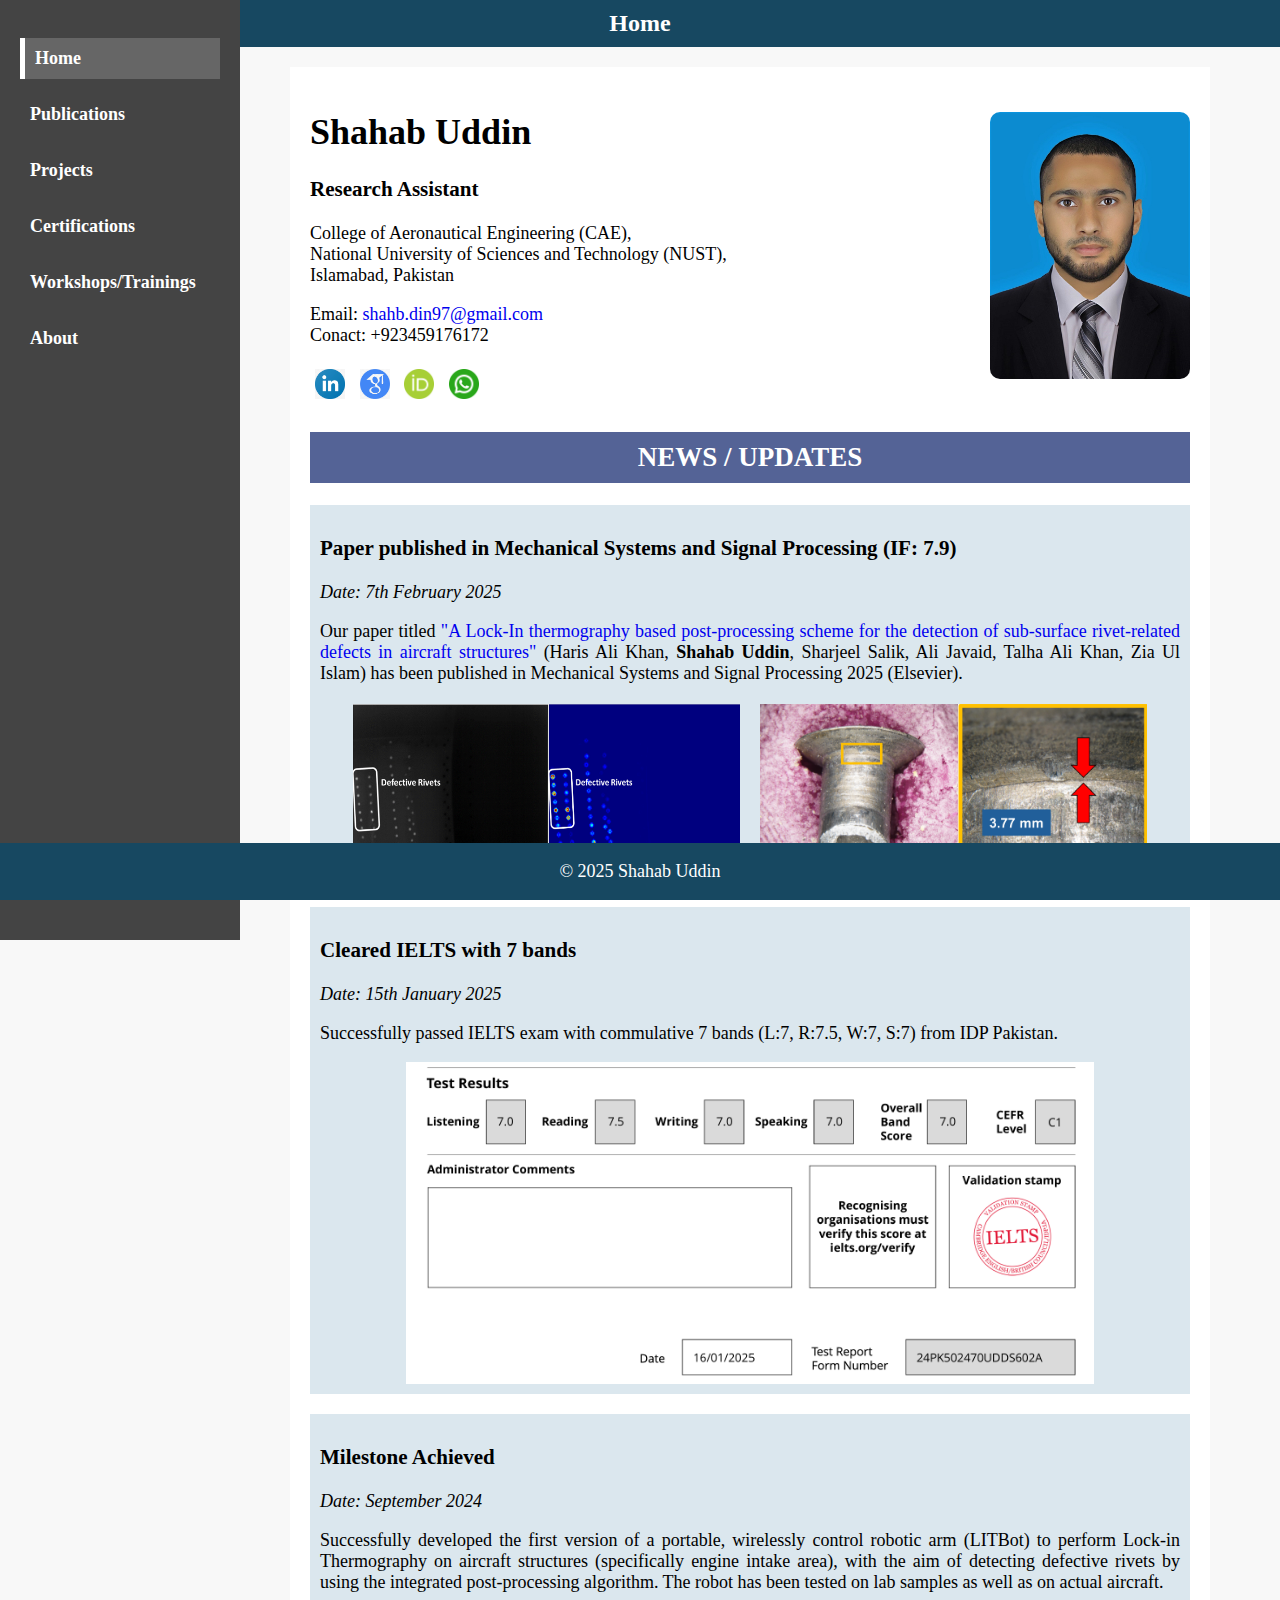
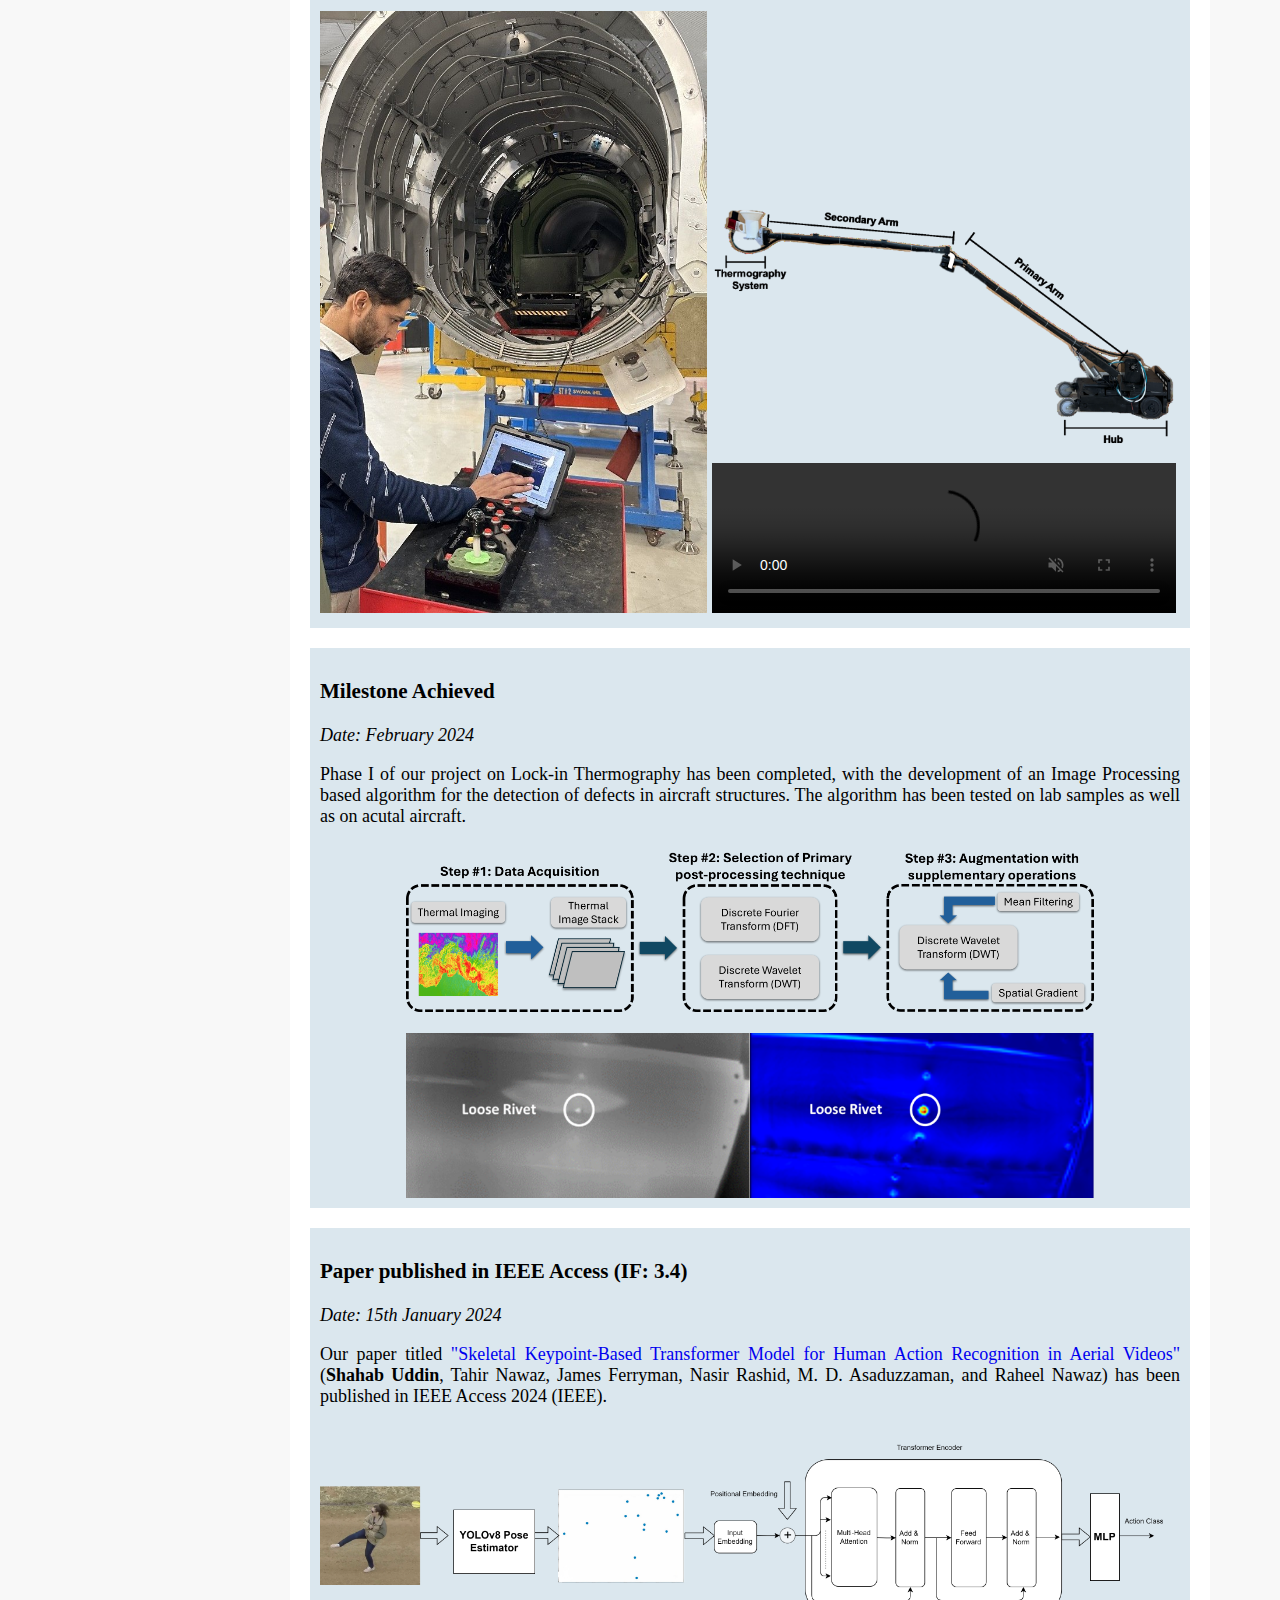
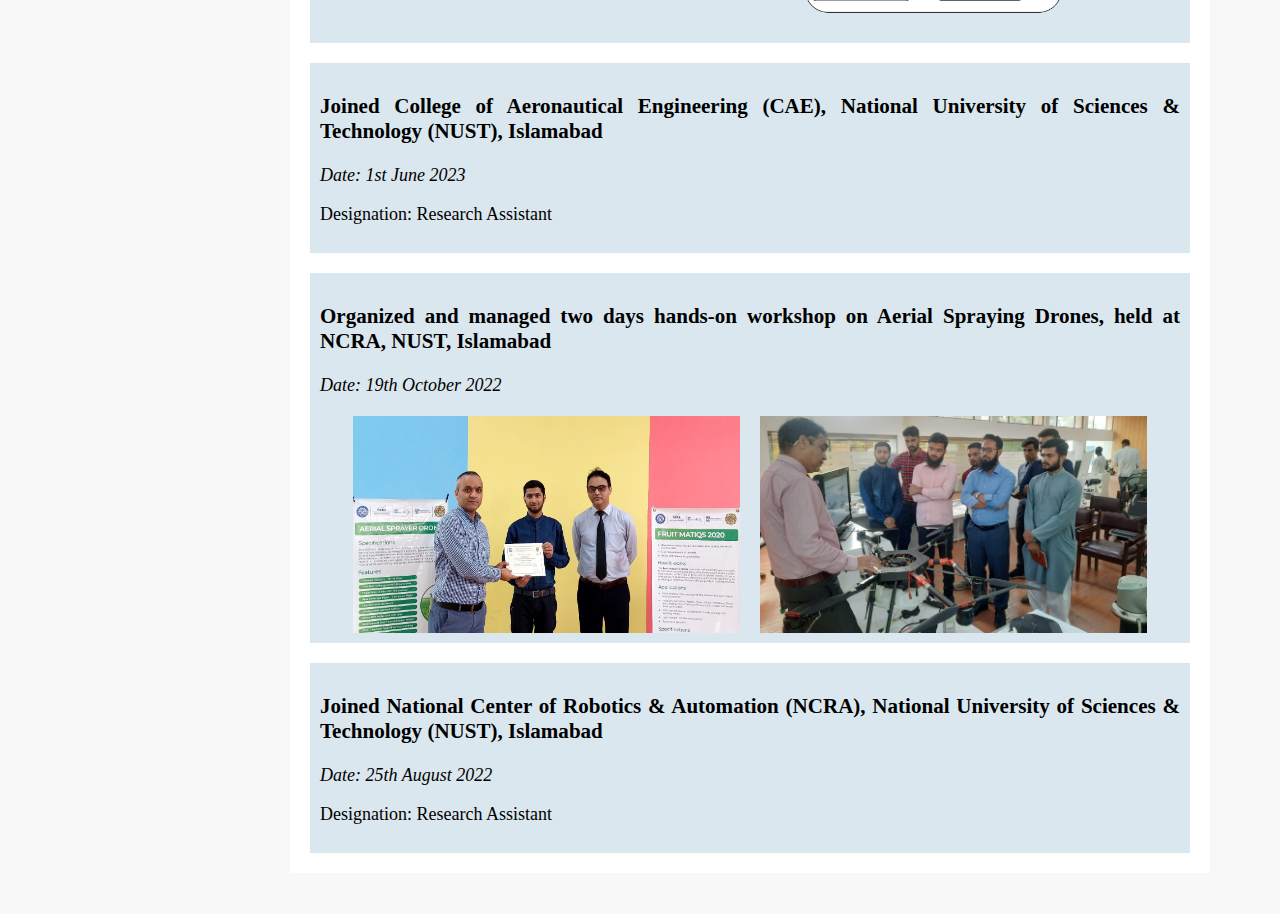
==== index.html @ 1e2d5872 "link changed" ====
<!DOCTYPE html>
<html lang="en">
<head>
    <meta charset="UTF-8">
    <meta name="viewport" content="width=device-width, initial-scale=1.0">
    <title>Home - Shahab Uddin</title>
    <link rel="stylesheet" href="styles.css">
    <script src="script.js"></script>
    <link rel="stylesheet" href="publications.html">
    <link rel="stylesheet" href="projects.html">
    <link rel="stylesheet" href="certifications.html">
    <link rel="stylesheet" href="workshops.html">
    <link rel="stylesheet" href="about.html">
</head>
<body>
    <header>
        <div class="top-bar">Home</div>
    </header>
    
    <main>
        <aside class="sidebar">
            <ul>
                <li><a href="index.html">Home</a></li>
                <li><a href="publications.html">Publications</a></li>
                <li><a href="projects.html">Projects</a></li>
                <li><a href="certifications.html">Certifications</a></li>
                <li><a href="workshops.html">Workshops/Trainings</a></li>
                <li><a href="about.html">About</a></li>
            </ul>
        </aside>
        
        <section class="main-content">
            <div class="profile">
                <div class="profile-info">
                    <h1>Shahab Uddin</h1>
                    <h3>Research Assistant</h3>
                    <p>College of Aeronautical Engineering (CAE),<br>
                    National University of Sciences and Technology (NUST),<br>
                    Islamabad, Pakistan</p>
                    <p>Email: <a href="mailto:shahb.din97@gmail.com" target="_blank" rel="noopener noreferrer">shahb.din97@gmail.com</a><br>Conact: +923459176172</p>
                    <a href="https://www.linkedin.com/in/shahab-din/" target="_blank" rel="noopener noreferrer"><img src="media/lnkd.png" alt="LinkedIn" style="width: 30px; margin: 5px"></a>
                    <a href="https://scholar.google.com/citations?user=N7vvVZkAAAAJ&hl=en" target="_blank" rel="noopener noreferrer"><img src="media/scholar.png" alt="Google"style="width: 30px; margin: 5px"></a>
                    <a href="https://orcid.org/0009-0003-0293-0690" target="_blank" rel="noopener noreferrer"><img src="media/orchid.png" alt="ORCID"style="width: 30px; margin: 5px"></a>
                    <a href="https://wa.me/+923459176172" target="_blank" rel="noopener noreferrer"><img src="media/whatsapp.png" alt="ORCID"style="width: 30px; margin: 5px"></a>
                </div>

                <div class="profile-picture">
                    <img src="media/pic.jpg" alt="Shahab Uddin">
                </div>
            </div>
            <div>
                <h2 style="background-color: #546396; color: white; padding: 10px; text-align: center;">NEWS / UPDATES</h2>
                <article class="news-updates">
                    <h3>Paper published in Mechanical Systems and Signal Processing (IF: 7.9)</h3>
                    <p><em>Date: 7th February 2025</em></p>
                    <p>Our paper titled <a href="https://www.sciencedirect.com/science/article/pii/S0888327025001244?dgcid=coauthor" target="_blank" rel="noopener noreferrer">
                        "A Lock-In thermography based post-processing scheme for the detection of sub-surface rivet-related defects in
                        aircraft structures"</a> (Haris Ali Khan, <b>Shahab Uddin</b>, Sharjeel Salik, Ali Javaid, Talha Ali Khan, 
                        Zia Ul Islam) has been published in Mechanical Systems and Signal Processing 2025 (Elsevier).</p>
                    <div class="image-container">
                        <img src="media/result.png" alt="ncra">
                        <img src="media/rivet.png" alt="ncra2">
                    </div>
                </article>
                <article class="news-updates">
                    <h3>Cleared IELTS with 7 bands</h3>
                    <p><em>Date: 15th January 2025</em></p>
                    <p>Successfully passed IELTS exam with commulative 7 bands (L:7, R:7.5, W:7, S:7) from IDP Pakistan.</p>
                    <img src="media/ielts.png" alt="ncra" style="display: block; margin-left: auto; margin-right: auto; width: 80%;">
                </article>
                <article class="news-updates">
                    <h3>Milestone Achieved</h3>
                    <p><em>Date: September 2024</em></p>
                    <p>Successfully developed the first version of a portable, wirelessly control robotic arm (LITBot) to perform
                        Lock-in Thermography on aircraft structures (specifically engine intake area), with the aim of detecting 
                        defective rivets by using the integrated post-processing algorithm. The robot has been tested on lab 
                        samples as well as on actual aircraft.</p>
                    <div>
                        <img src="media/bot4.jpg" alt="ncra" style="display: inline-block; margin-left: 0; width: 45%;">
                        <div style="width: 54%; margin-right: 0; display: inline-block;">
                            <img src="media/bot.png" alt="ncra" style="display: block; margin-left: 0; width: 100%;">
                            <video style="width: 100%;" autoplay muted playsinline loop controls>
                                <source src="media/bot1.mp4" type="video/mp4">
                                Your browser does not support the video tag.</video>
                        </div>
                    </div>
                </article>
                <article class="news-updates">
                    <h3>Milestone Achieved</h3>
                    <p><em>Date: February 2024</em></p>
                    <p>Phase I of our project on Lock-in Thermography has been completed, with the development of an Image Processing
                        based algorithm for the detection of defects in aircraft structures. The algorithm has been tested on lab samples
                        as well as on acutal aircraft.</p>
                    <img src="media/Infographic.png" alt="ncra" style="display: block; margin-left: auto; margin-right: auto; width: 80%;"><br>
                    <img src="media/proces.png" alt="ncra" style="display: block; margin-left: auto; margin-right: auto; width: 80%;">
                </article>
                <article class="news-updates">
                    <h3>Paper published in IEEE Access (IF: 3.4)</h3>
                    <p><em>Date: 15th January 2024</em></p>
                    <p>Our paper titled <a href="https://ieeexplore.ieee.org/document/10400454" target="_blank" rel="noopener noreferrer">
                    "Skeletal Keypoint-Based Transformer Model for Human Action Recognition in 
                    Aerial Videos"</a> (<b>Shahab Uddin</b>, Tahir Nawaz, James Ferryman, Nasir Rashid, 
                    M. D. Asaduzzaman, and Raheel Nawaz) has been published in IEEE Access 2024 (IEEE).</p>
                    <img src="media/GA.png" alt="ncra" style="display: block; margin-left: auto; margin-right: auto; width: 100%;">
                </article>
                <article class="news-updates">
                    <h3>Joined College of Aeronautical Engineering (CAE), National University of Sciences & Technology (NUST), Islamabad</h3>
                    <p><em>Date: 1st June 2023</em></p>
                    <p>Designation: Research Assistant</p>
                </article>
                <article class="news-updates">
                    <h3>Organized and managed two days hands-on workshop on Aerial Spraying Drones, held at NCRA, NUST, Islamabad</h3>
                    <p><em>Date:  19th October 2022</em></p>
                    <div class="image-container">
                        <img src="media/ncra.jpeg" alt="ncra">
                        <img src="media/ncra2.jpeg" alt="ncra2">
                    </div>
                </article>
                <article class="news-updates">
                    <h3>Joined National Center of Robotics & Automation (NCRA), National University of Sciences & Technology (NUST), Islamabad</h3>
                    <p><em>Date: 25th August 2022</em></p>
                    <p>Designation: Research Assistant</p>
                </article>
            </div>
        </section>
    </main><br>
    
    <footer>
        <p>&copy; 2025 Shahab Uddin</p>
    </footer>
</body>
</html>
---- styles.css ----
body {
    font-family: Time 'Times New Roman', Times, serif;
    font-size: 18px;
    margin: 0;
    padding: 0;
    background-color: #f8f8f8;
}

.top-bar {
    background-color: #174861;
    color: white;
    padding: 10px;
    text-align: center;
    font-size: 24px;
    font-weight: bold;
    /* position: fixed;
    width: 100%; */
}

main {
    display: flex;
    padding: 20px;
    margin: 0 50px;
}

.sidebar {
    background-color: #444444;
    color: white;
    padding: 20px;
    width: 200px;
    height: 100vh;
    position: fixed;
    left: 0;
    top: 0;
}

.sidebar ul {
    list-style: none;
    padding: 0;
}

.sidebar ul li {
    margin: 15px 0;
}

.sidebar ul li a {
    color: white;
    text-decoration: none;
    font-weight: bold;
    display: block;
    padding: 10px;
}

.sidebar ul li a.active {
    background-color: #666;
    border-left: 5px solid white;
}

.main-content {
    flex-grow: 1;
    background-color: white;
    padding: 20px;
    margin-left: 220px;
}

.profile {
    display: flex;
    align-items: center;
    justify-content: space-between;
}

.profile-info {
    text-align: left;
}

.profile-picture img {
    width: 200px;
    height: auto;
    border-radius: 10px;
}

.social-icons img {
    width: 30px;
    margin: 5px;
}

.news-updates {
    margin-top: 20px;
    padding: 10px;
    background-color: #dbe7ee;
    text-align: justify;
}

/* .news-updates h2 {
    background-color: #666;
    color: white;
    padding: 10px;
    text-align: center;
} */

footer {
    text-align: center;
    background-color: #174861;
    color: white;
    position: fixed;
    width: 100%;
    bottom: 0;
}
.image-container {
    display: flex;
    justify-content: center;
    gap: 20px; /* Adjust spacing between images */
    margin-top: 20px;
}

.image-container img {
    max-width: 45%; /* Adjust size as needed */
    height: auto;
}

a:link, a:visited {
    color: #0000EE; /* Use your desired color */
    text-decoration: none; /* or any style you prefer */
  }

@media screen and (max-width: 768px) {
    .container {
        flex-direction: column;
    }

    .sidebar {
        width: 100%;
        height: auto;
        position: relative;
        text-align: center;
        padding: 10px 0;
    }

    .sidebar ul {
        display: flex;
        flex-direction: row;
        justify-content: center;
    }

    .sidebar ul li {
        padding: 0 10px;
    }

    .content {
        margin-left: 0;
        padding: 10px;
    }
}
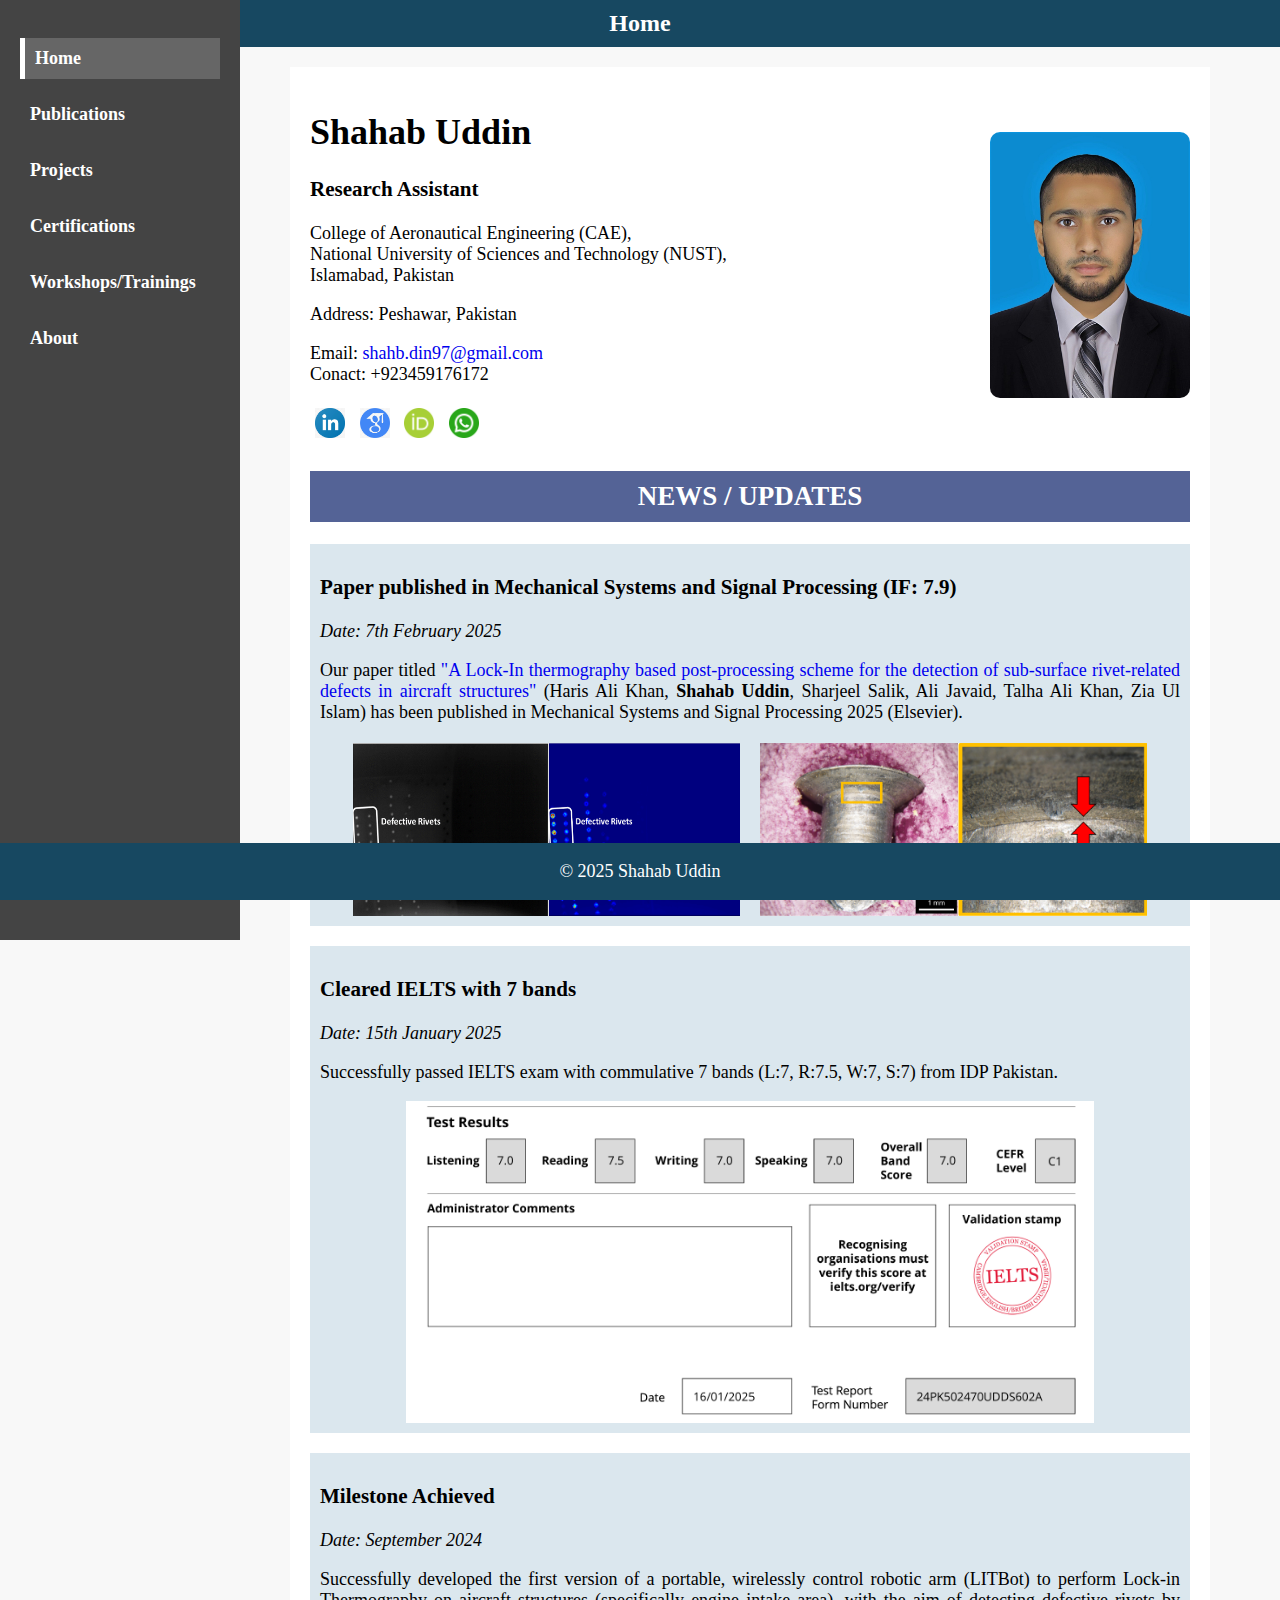
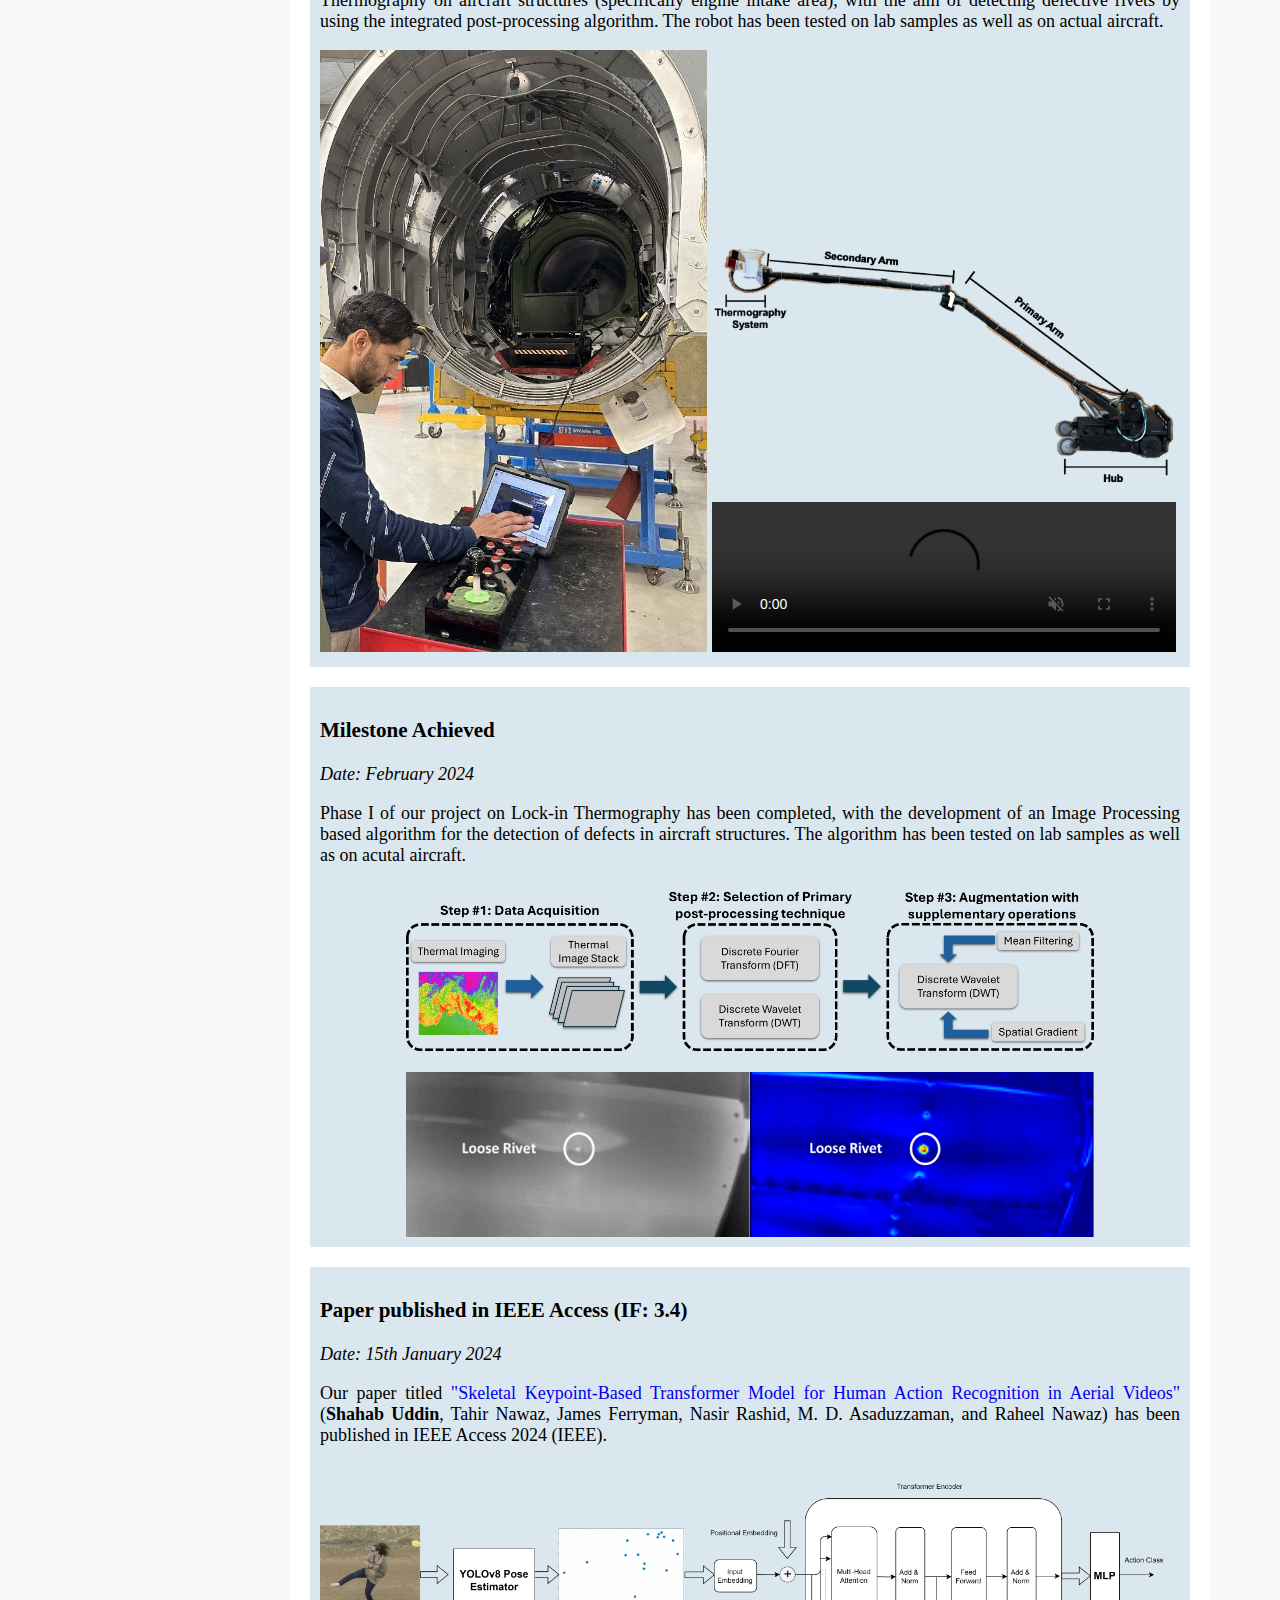
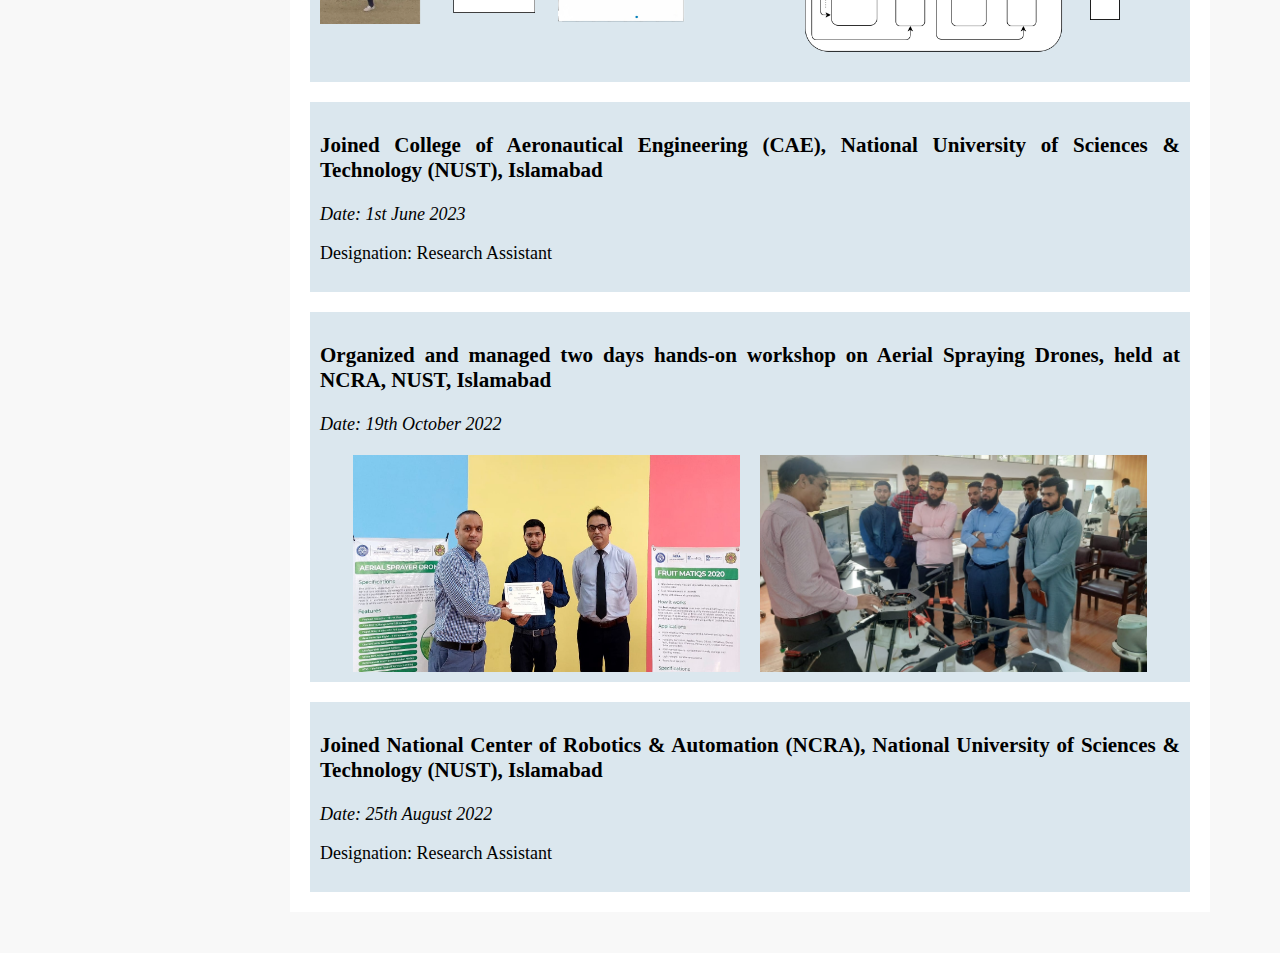
==== commit 1a2a9a45: "address added" ====
--- a/index.html
+++ b/index.html
@@ -37,6 +37,7 @@
                     <p>College of Aeronautical Engineering (CAE),<br>
                     National University of Sciences and Technology (NUST),<br>
                     Islamabad, Pakistan</p>
+                    <p>Address: Peshawar, Pakistan</p>
                     <p>Email: <a href="mailto:shahb.din97@gmail.com" target="_blank" rel="noopener noreferrer">shahb.din97@gmail.com</a><br>Conact: +923459176172</p>
                     <a href="https://www.linkedin.com/in/shahab-din/" target="_blank" rel="noopener noreferrer"><img src="media/lnkd.png" alt="LinkedIn" style="width: 30px; margin: 5px"></a>
                     <a href="https://scholar.google.com/citations?user=N7vvVZkAAAAJ&hl=en" target="_blank" rel="noopener noreferrer"><img src="media/scholar.png" alt="Google"style="width: 30px; margin: 5px"></a>
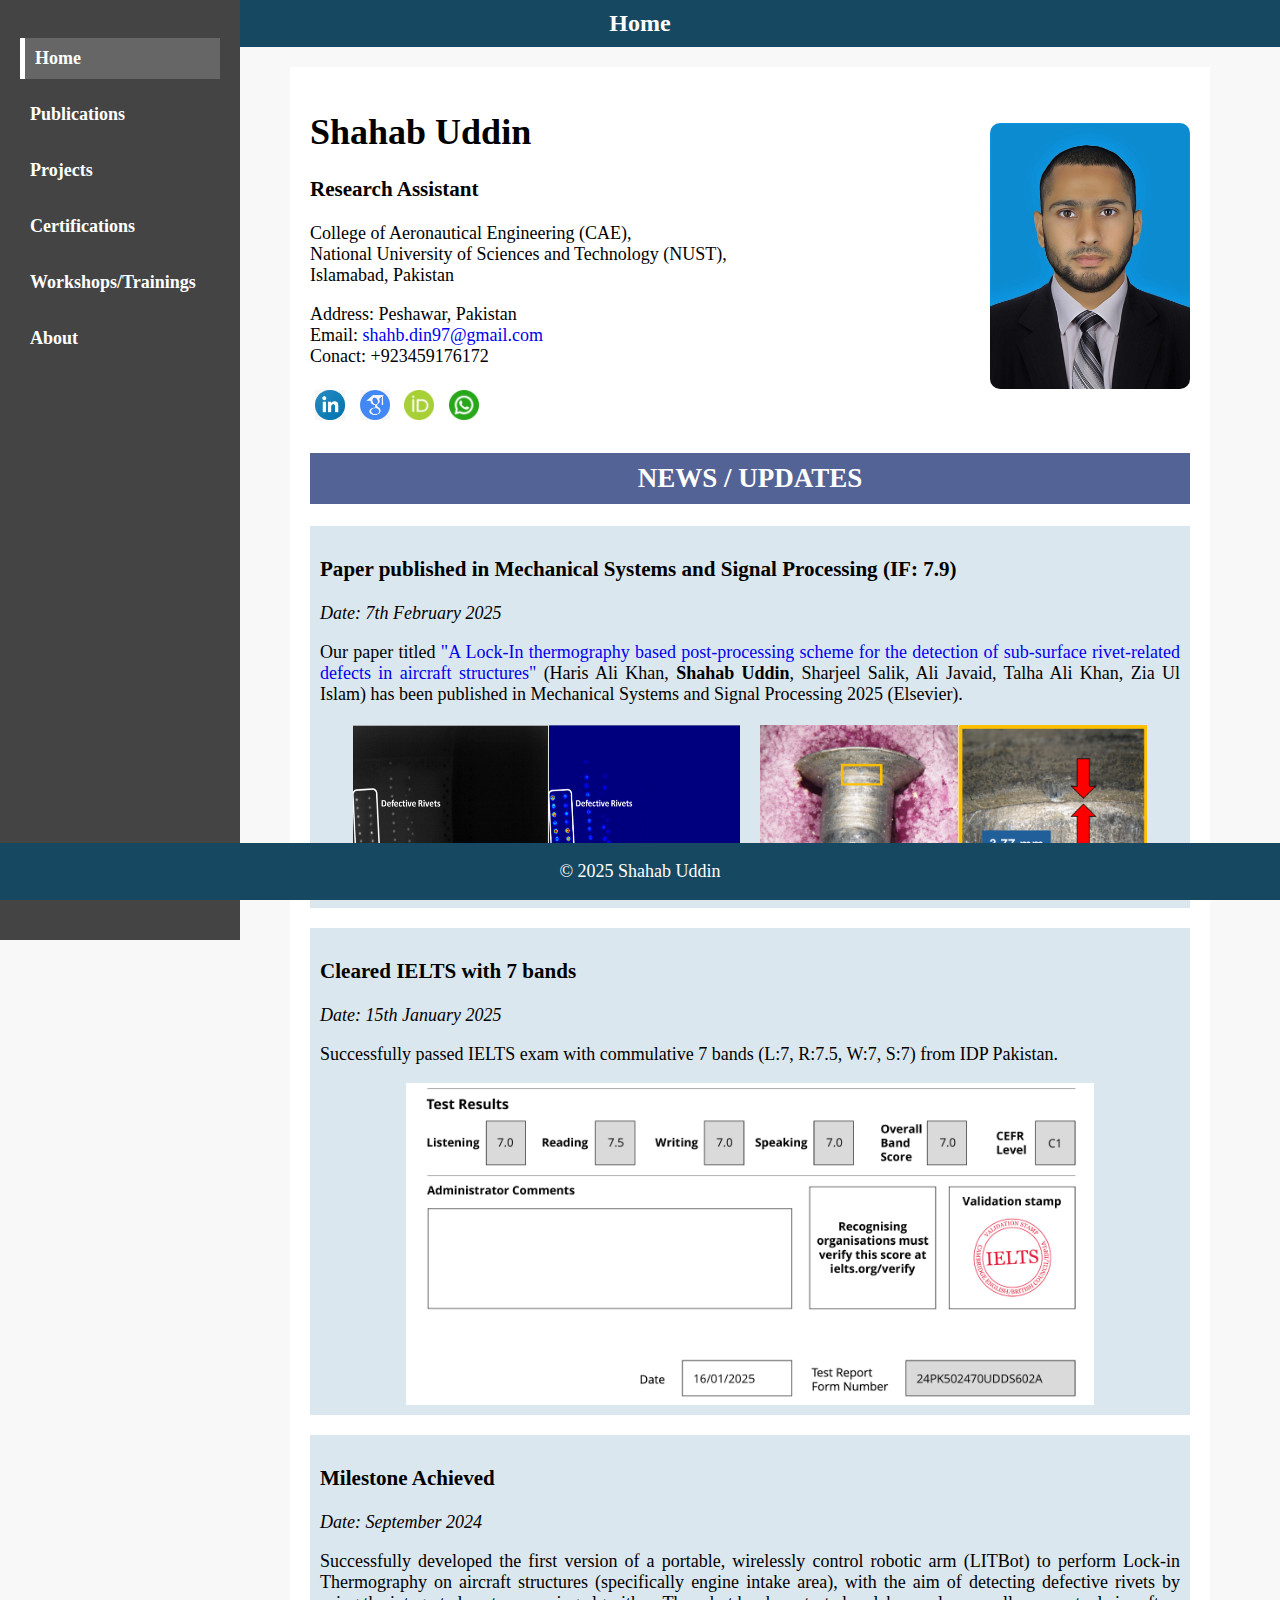
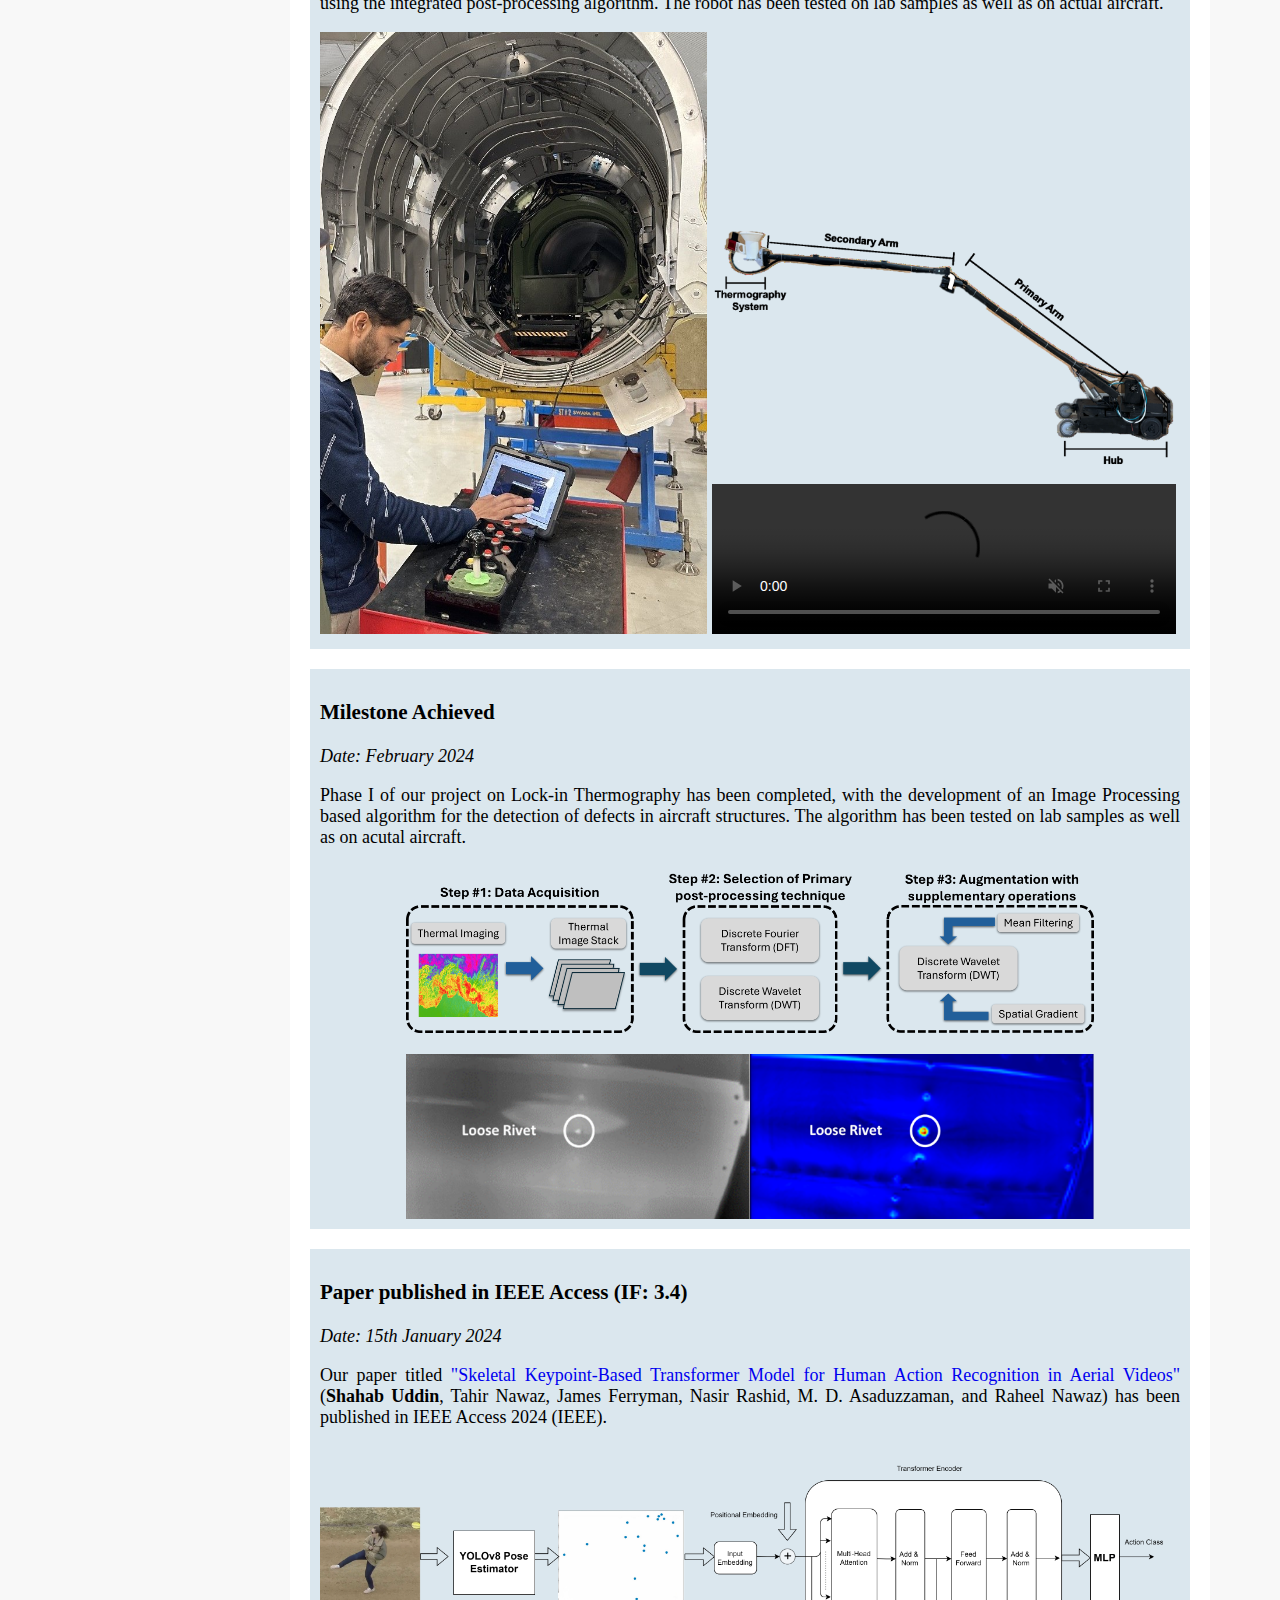
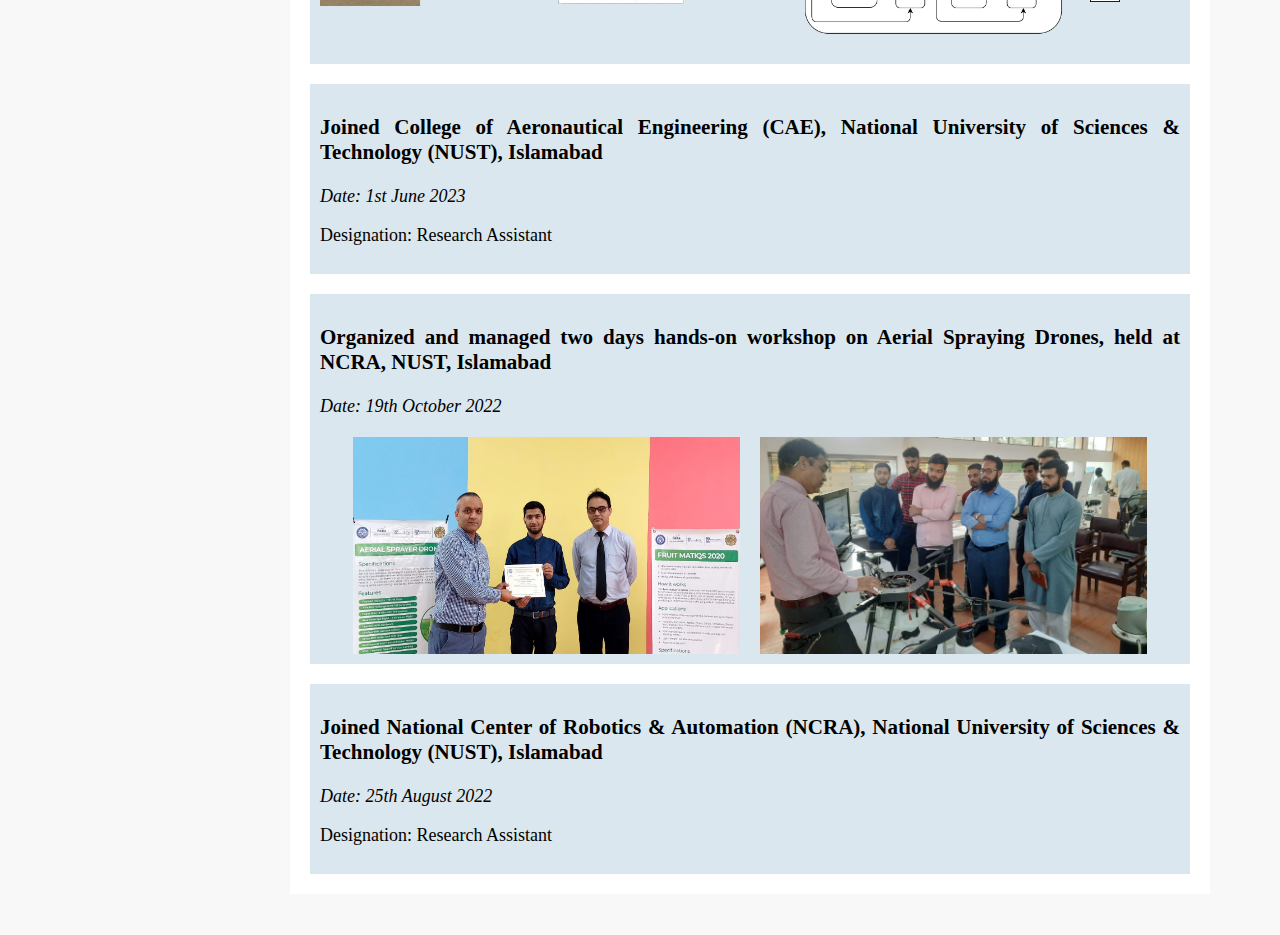
==== commit ebd30560: "address" ====
--- a/index.html
+++ b/index.html
@@ -37,8 +37,7 @@
                     <p>College of Aeronautical Engineering (CAE),<br>
                     National University of Sciences and Technology (NUST),<br>
                     Islamabad, Pakistan</p>
-                    <p>Address: Peshawar, Pakistan</p>
-                    <p>Email: <a href="mailto:shahb.din97@gmail.com" target="_blank" rel="noopener noreferrer">shahb.din97@gmail.com</a><br>Conact: +923459176172</p>
+                    <p>Address: Peshawar, Pakistan<br>Email: <a href="mailto:shahb.din97@gmail.com" target="_blank" rel="noopener noreferrer">shahb.din97@gmail.com</a><br>Conact: +923459176172</p>
                     <a href="https://www.linkedin.com/in/shahab-din/" target="_blank" rel="noopener noreferrer"><img src="media/lnkd.png" alt="LinkedIn" style="width: 30px; margin: 5px"></a>
                     <a href="https://scholar.google.com/citations?user=N7vvVZkAAAAJ&hl=en" target="_blank" rel="noopener noreferrer"><img src="media/scholar.png" alt="Google"style="width: 30px; margin: 5px"></a>
                     <a href="https://orcid.org/0009-0003-0293-0690" target="_blank" rel="noopener noreferrer"><img src="media/orchid.png" alt="ORCID"style="width: 30px; margin: 5px"></a>
--- a/styles.css
+++ b/styles.css
@@ -91,13 +91,6 @@
     text-align: justify;
 }
 
-/* .news-updates h2 {
-    background-color: #666;
-    color: white;
-    padding: 10px;
-    text-align: center;
-} */
-
 footer {
     text-align: center;
     background-color: #174861;
@@ -122,32 +115,3 @@
     color: #0000EE; /* Use your desired color */
     text-decoration: none; /* or any style you prefer */
   }
-
-@media screen and (max-width: 768px) {
-    .container {
-        flex-direction: column;
-    }
-
-    .sidebar {
-        width: 100%;
-        height: auto;
-        position: relative;
-        text-align: center;
-        padding: 10px 0;
-    }
-
-    .sidebar ul {
-        display: flex;
-        flex-direction: row;
-        justify-content: center;
-    }
-
-    .sidebar ul li {
-        padding: 0 10px;
-    }
-
-    .content {
-        margin-left: 0;
-        padding: 10px;
-    }
-}
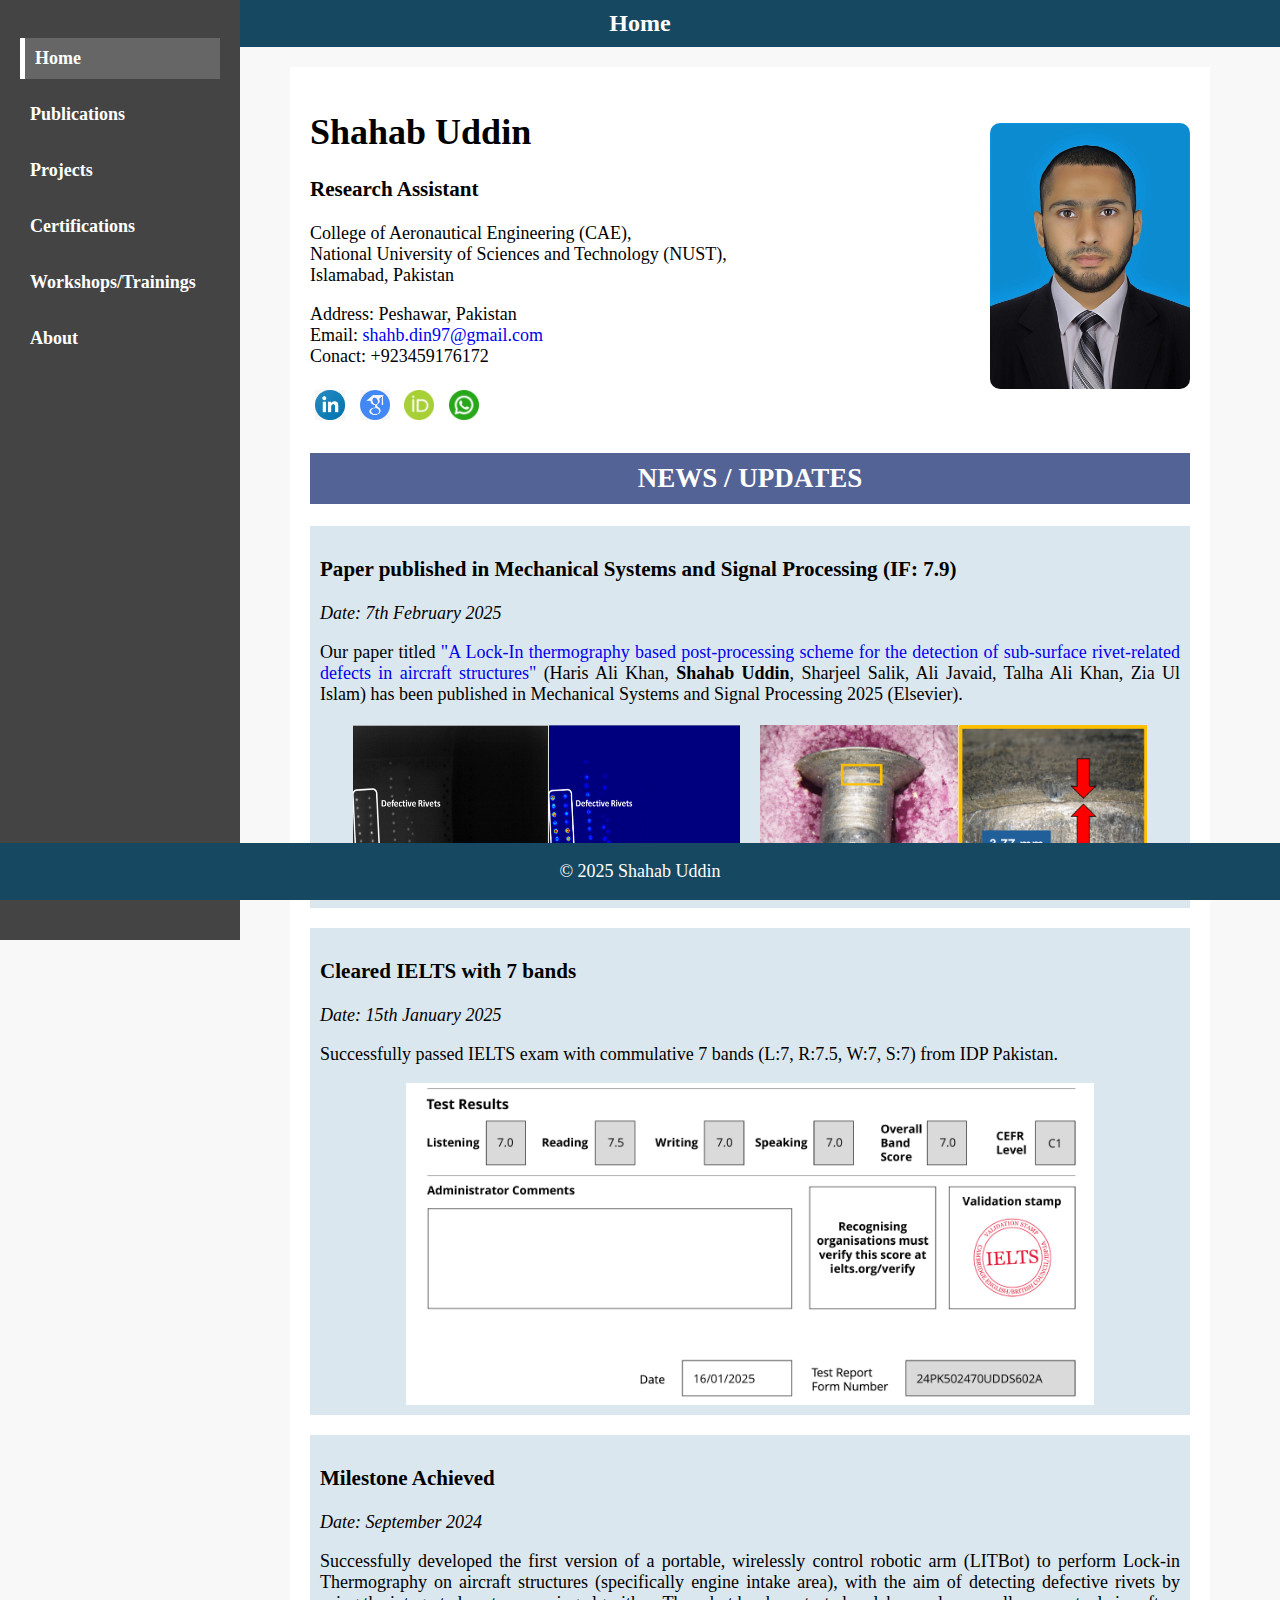
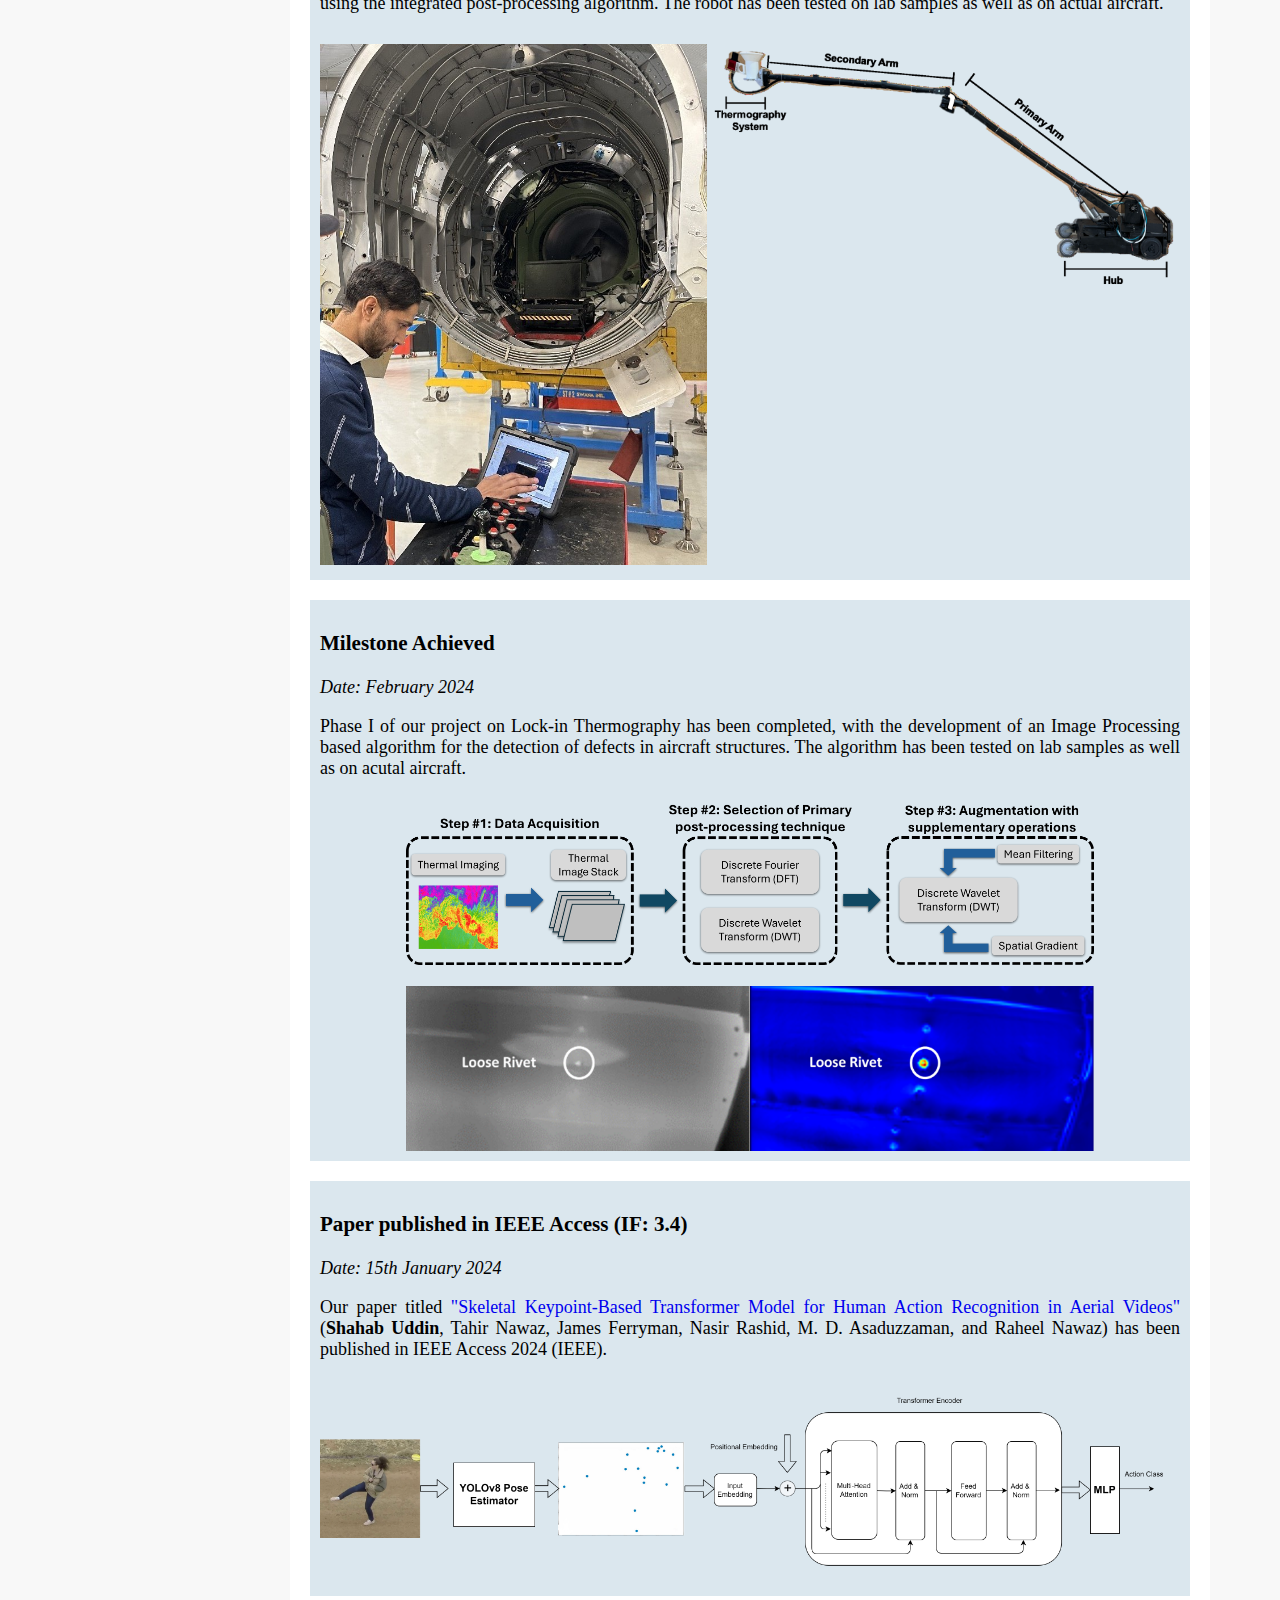
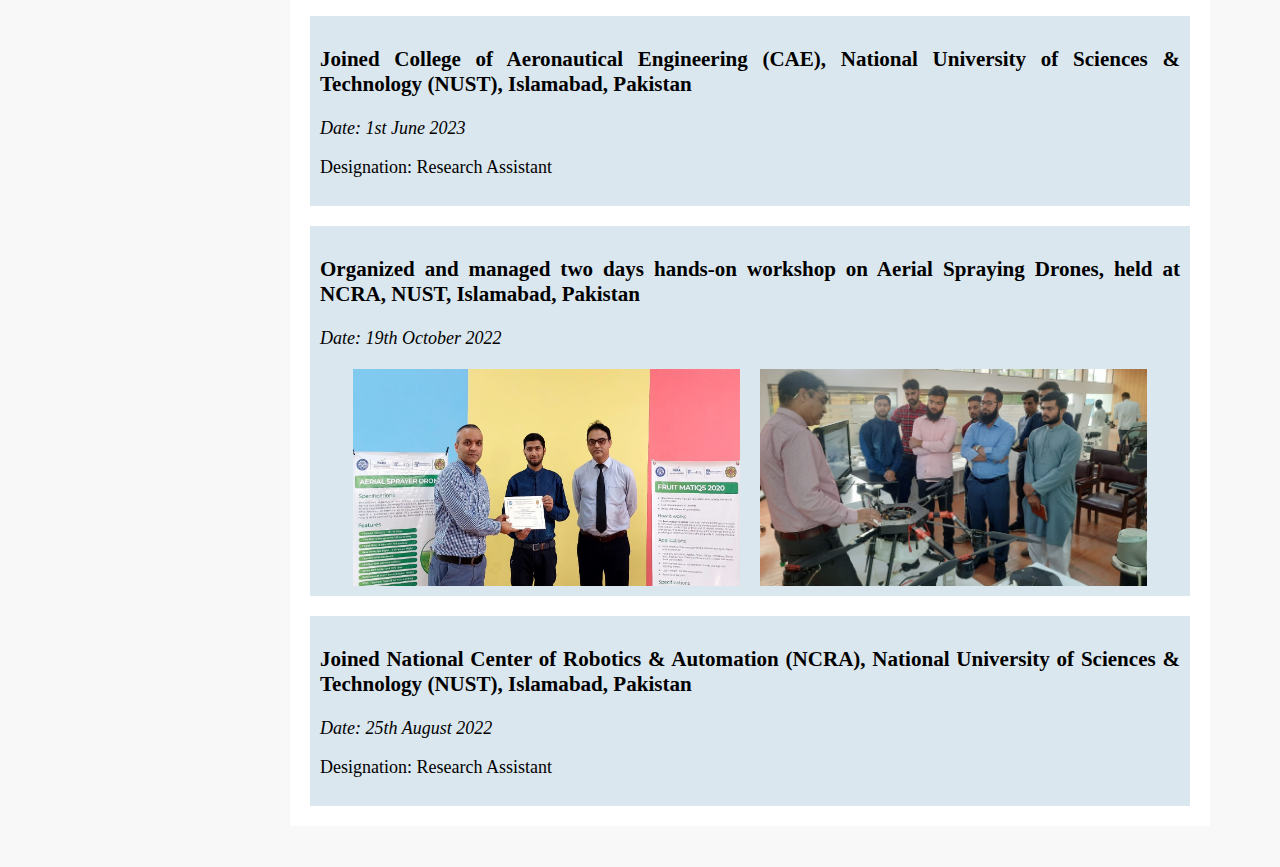
==== commit 5f24d6ff: "videos edited" ====
--- a/index.html
+++ b/index.html
@@ -76,12 +76,22 @@
                         defective rivets by using the integrated post-processing algorithm. The robot has been tested on lab 
                         samples as well as on actual aircraft.</p>
                     <div>
-                        <img src="media/bot4.jpg" alt="ncra" style="display: inline-block; margin-left: 0; width: 45%;">
+                        <img src="media/bot3.jpg" alt="ncra" style="display: inline-block; margin-left: 0; width: 45%;">
                         <div style="width: 54%; margin-right: 0; display: inline-block;">
                             <img src="media/bot.png" alt="ncra" style="display: block; margin-left: 0; width: 100%;">
-                            <video style="width: 100%;" autoplay muted playsinline loop controls>
+                            <!-- <video style="width: 100%;" autoplay muted playsinline loop controls>
                                 <source src="media/bot1.mp4" type="video/mp4">
-                                Your browser does not support the video tag.</video>
+                                Your browser does not support the video tag.</video> -->
+                            <div class="video-container">
+                                <iframe 
+                                src="https://www.youtube.com/embed/wk0rQqKjLJQ?autoplay=1&mute=1&loop=1&playlist=wk0rQqKjLJQ&controls=1" 
+                                title="YouTube video player" 
+                                frameborder="0" 
+                                allow="accelerometer; autoplay; clipboard-write; encrypted-media; gyroscope; picture-in-picture" 
+                                referrerpolicy="strict-origin-when-cross-origin" 
+                                allowfullscreen>
+                                </iframe>
+                            </div>
                         </div>
                     </div>
                 </article>
@@ -104,12 +114,12 @@
                     <img src="media/GA.png" alt="ncra" style="display: block; margin-left: auto; margin-right: auto; width: 100%;">
                 </article>
                 <article class="news-updates">
-                    <h3>Joined College of Aeronautical Engineering (CAE), National University of Sciences & Technology (NUST), Islamabad</h3>
+                    <h3>Joined College of Aeronautical Engineering (CAE), National University of Sciences & Technology (NUST), Islamabad, Pakistan</h3>
                     <p><em>Date: 1st June 2023</em></p>
                     <p>Designation: Research Assistant</p>
                 </article>
                 <article class="news-updates">
-                    <h3>Organized and managed two days hands-on workshop on Aerial Spraying Drones, held at NCRA, NUST, Islamabad</h3>
+                    <h3>Organized and managed two days hands-on workshop on Aerial Spraying Drones, held at NCRA, NUST, Islamabad, Pakistan</h3>
                     <p><em>Date:  19th October 2022</em></p>
                     <div class="image-container">
                         <img src="media/ncra.jpeg" alt="ncra">
@@ -117,7 +127,7 @@
                     </div>
                 </article>
                 <article class="news-updates">
-                    <h3>Joined National Center of Robotics & Automation (NCRA), National University of Sciences & Technology (NUST), Islamabad</h3>
+                    <h3>Joined National Center of Robotics & Automation (NCRA), National University of Sciences & Technology (NUST), Islamabad, Pakistan</h3>
                     <p><em>Date: 25th August 2022</em></p>
                     <p>Designation: Research Assistant</p>
                 </article>
--- a/styles.css
+++ b/styles.css
@@ -115,3 +115,19 @@
     color: #0000EE; /* Use your desired color */
     text-decoration: none; /* or any style you prefer */
   }
+
+  .video-container {
+    position: relative;
+    width: 100%;
+    /* 16:9 aspect ratio => 9 / 16 * 100 = 56.25% */
+    padding-top: 56.25%;
+    overflow: hidden;
+  }
+  
+  .video-container iframe {
+    position: absolute;
+    top: 0;
+    left: 0;
+    width: 100%;
+    height: 100%;
+  }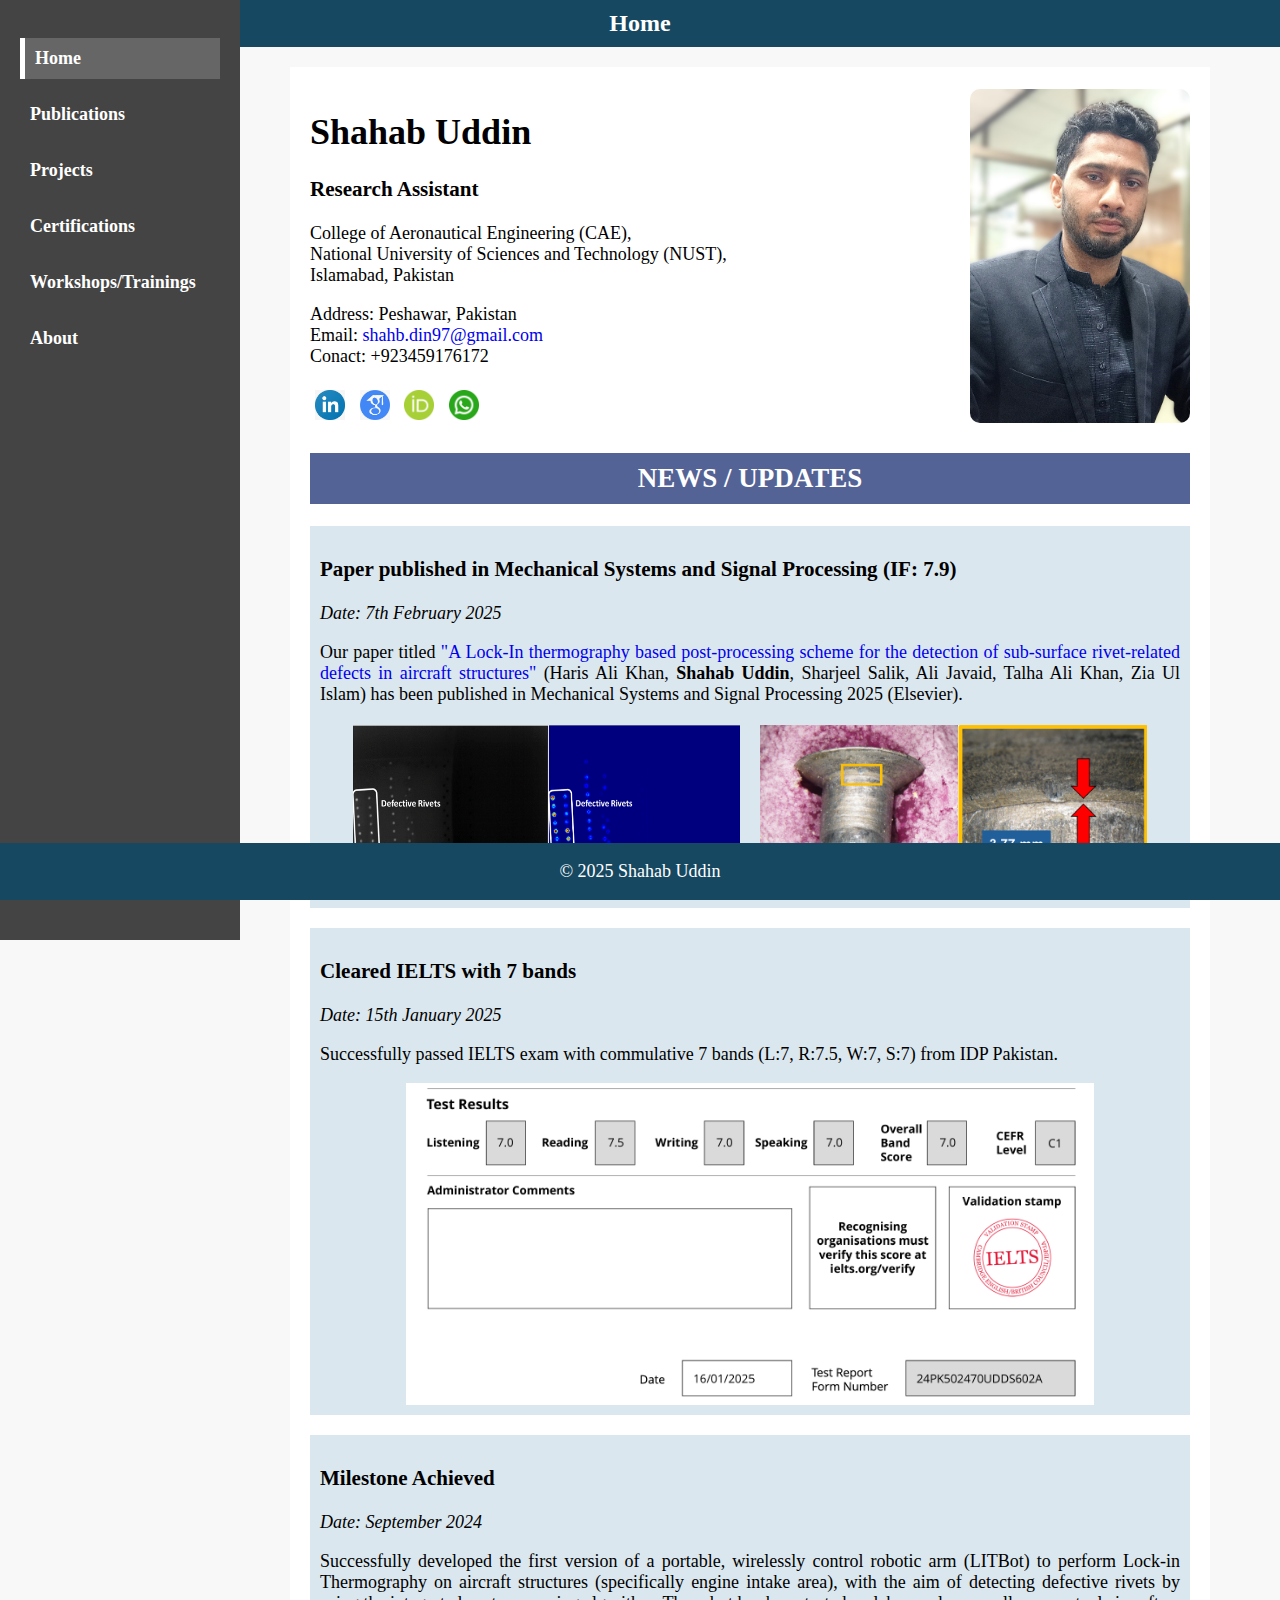
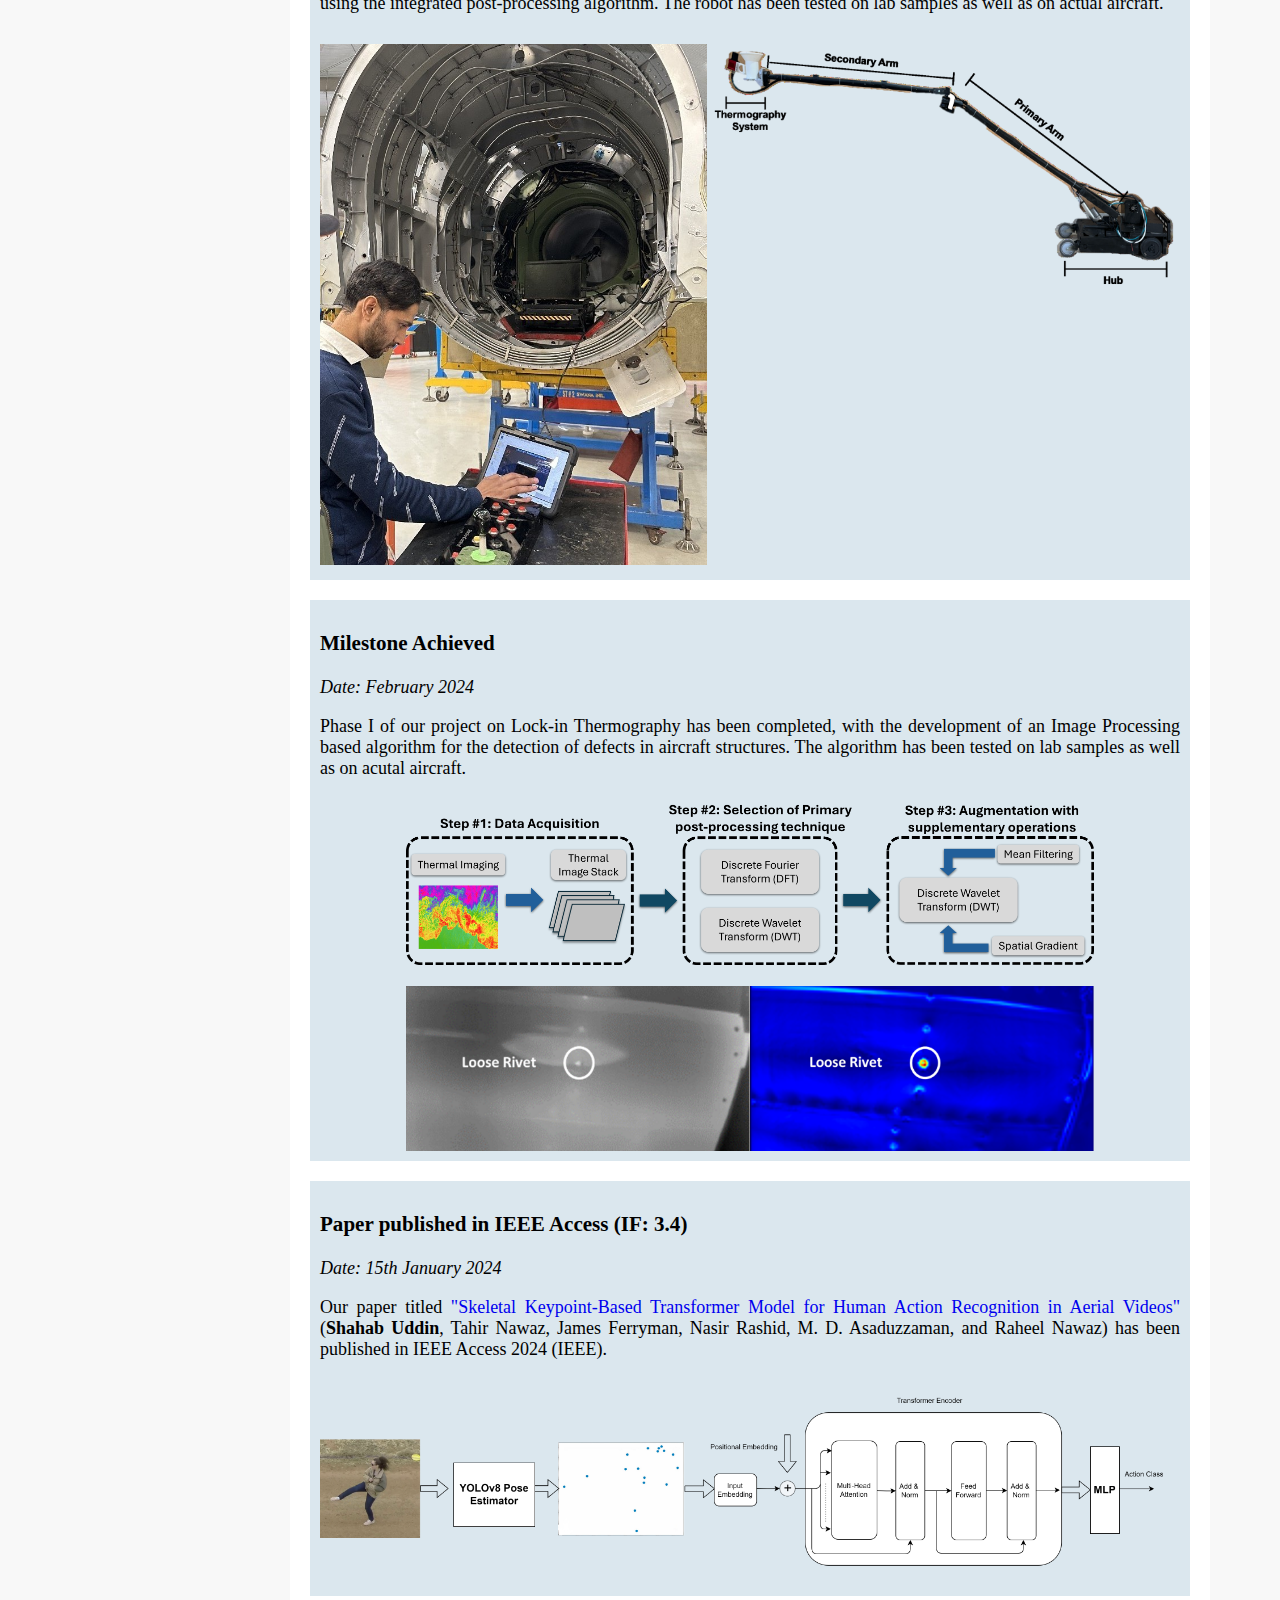
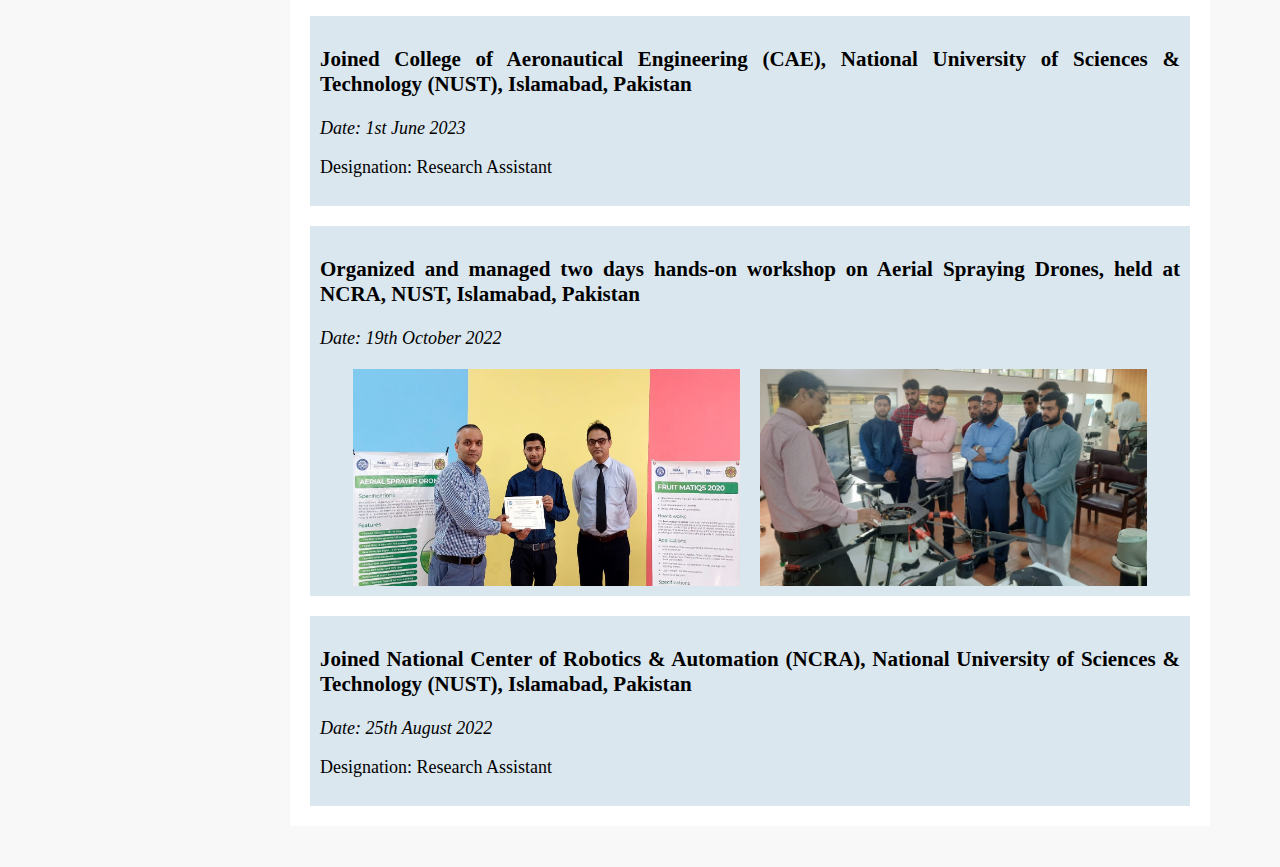
==== commit 69216e3e: "improvement" ====
--- a/index.html
+++ b/index.html
@@ -14,7 +14,7 @@
 </head>
 <body>
     <header>
-        <div class="top-bar">Home</div>
+        <div class="top-bar"><button class="menu-btn" onclick="toggleSidebar()">☰</button>Home</div>
     </header>
     
     <main>
@@ -38,14 +38,14 @@
                     National University of Sciences and Technology (NUST),<br>
                     Islamabad, Pakistan</p>
                     <p>Address: Peshawar, Pakistan<br>Email: <a href="mailto:shahb.din97@gmail.com" target="_blank" rel="noopener noreferrer">shahb.din97@gmail.com</a><br>Conact: +923459176172</p>
-                    <a href="https://www.linkedin.com/in/shahab-din/" target="_blank" rel="noopener noreferrer"><img src="media/lnkd.png" alt="LinkedIn" style="width: 30px; margin: 5px"></a>
-                    <a href="https://scholar.google.com/citations?user=N7vvVZkAAAAJ&hl=en" target="_blank" rel="noopener noreferrer"><img src="media/scholar.png" alt="Google"style="width: 30px; margin: 5px"></a>
-                    <a href="https://orcid.org/0009-0003-0293-0690" target="_blank" rel="noopener noreferrer"><img src="media/orchid.png" alt="ORCID"style="width: 30px; margin: 5px"></a>
-                    <a href="https://wa.me/+923459176172" target="_blank" rel="noopener noreferrer"><img src="media/whatsapp.png" alt="ORCID"style="width: 30px; margin: 5px"></a>
+                    <a href="https://www.linkedin.com/in/shahab-din/" target="_blank" rel="noopener noreferrer" class="social-icons"><img src="media/lnkd.png" alt="LinkedIn"></a>
+                    <a href="https://scholar.google.com/citations?user=N7vvVZkAAAAJ&hl=en" target="_blank" rel="noopener noreferrer" class="social-icons"><img src="media/scholar.png" alt="Google"></a>
+                    <a href="https://orcid.org/0009-0003-0293-0690" target="_blank" rel="noopener noreferrer" class="social-icons"><img src="media/orchid.png" alt="ORCID"></a>
+                    <a href="https://wa.me/+923459176172" target="_blank" rel="noopener noreferrer" class="social-icons"><img src="media/whatsapp.png" alt="ORCID"></a>
                 </div>
 
                 <div class="profile-picture">
-                    <img src="media/pic.jpg" alt="Shahab Uddin">
+                    <img src="media/prof2.jpg" alt="Shahab Uddin">
                 </div>
             </div>
             <div>
@@ -53,7 +53,7 @@
                 <article class="news-updates">
                     <h3>Paper published in Mechanical Systems and Signal Processing (IF: 7.9)</h3>
                     <p><em>Date: 7th February 2025</em></p>
-                    <p>Our paper titled <a href="https://www.sciencedirect.com/science/article/pii/S0888327025001244?dgcid=coauthor" target="_blank" rel="noopener noreferrer">
+                    <p>Our paper titled <a href="https://www.sciencedirect.com/science/article/abs/pii/S0888327025001244" target="_blank" rel="noopener noreferrer">
                         "A Lock-In thermography based post-processing scheme for the detection of sub-surface rivet-related defects in
                         aircraft structures"</a> (Haris Ali Khan, <b>Shahab Uddin</b>, Sharjeel Salik, Ali Javaid, Talha Ali Khan, 
                         Zia Ul Islam) has been published in Mechanical Systems and Signal Processing 2025 (Elsevier).</p>
@@ -84,7 +84,7 @@
                                 Your browser does not support the video tag.</video> -->
                             <div class="video-container">
                                 <iframe 
-                                src="https://www.youtube.com/embed/wk0rQqKjLJQ?autoplay=1&mute=1&loop=1&playlist=wk0rQqKjLJQ&controls=1" 
+                                src="https://www.youtube.com/embed/yKNUuV-DbZQ?autoplay=1&mute=1&loop=1&playlist=yKNUuV-DbZQ&controls=1" 
                                 title="YouTube video player" 
                                 frameborder="0" 
                                 allow="accelerometer; autoplay; clipboard-write; encrypted-media; gyroscope; picture-in-picture" 
--- a/styles.css
+++ b/styles.css
@@ -13,8 +13,6 @@
     text-align: center;
     font-size: 24px;
     font-weight: bold;
-    /* position: fixed;
-    width: 100%; */
 }
 
 main {
@@ -74,7 +72,7 @@
 }
 
 .profile-picture img {
-    width: 200px;
+    width: 220px;
     height: auto;
     border-radius: 10px;
 }
@@ -130,4 +128,89 @@
     left: 0;
     width: 100%;
     height: 100%;
-  }+  }
+
+  .menu-btn {
+    display: none;
+    background: none;
+    border: none;
+    font-size: 24px;
+    color: black;
+    cursor: pointer;
+    /* padding: 10px; */
+}
+
+
+@media screen and (max-width: 768px) {
+
+
+    .menu-btn {
+        display: block;
+        position: absolute;
+        left: 10px;
+        margin-top: -5px;
+        /* top: 10px; */
+        z-index: 1000; /* Make sure it’s on top */
+    }
+
+    .sidebar {
+        width: 120px;
+        height: 100vh;
+        background: #444444;
+        position: fixed;
+        left: -250px; /* Off-screen */
+        top: 0;
+        transition: left 0.3s ease-in-out;
+        z-index: 999; /* Below the button */
+        padding-top: 30px;
+    }
+
+    /* When sidebar has class 'show', slide it in */
+    .sidebar.show {
+        left: 0;
+    }
+
+    /* Adjust main content so it occupies full width */
+    .main-content {
+        margin-left: 0;
+        margin-left: 0;
+        padding: 10px;
+    }
+
+    main {
+        margin-right: 0;
+        margin-left: 0;
+    }
+
+    body {
+        font-size: 10px;
+    }
+
+    .top-bar {
+        /* padding: 10px; */
+        font-size: 18px;
+    }
+
+    .profile-picture img {
+        width: 120px;
+        height: auto;
+    }
+
+    .social-icons img {
+        width: 20px;
+    }
+
+    .sidebar ul li {
+        margin-left: -15px;
+    }
+
+    .image-container {
+        gap: 10px; /* Adjust spacing between images */
+        margin-top: 10px;
+    }
+
+    .image-container img {
+        max-width: 48%; /* Adjust size as needed */
+        height: auto;
+    }
+}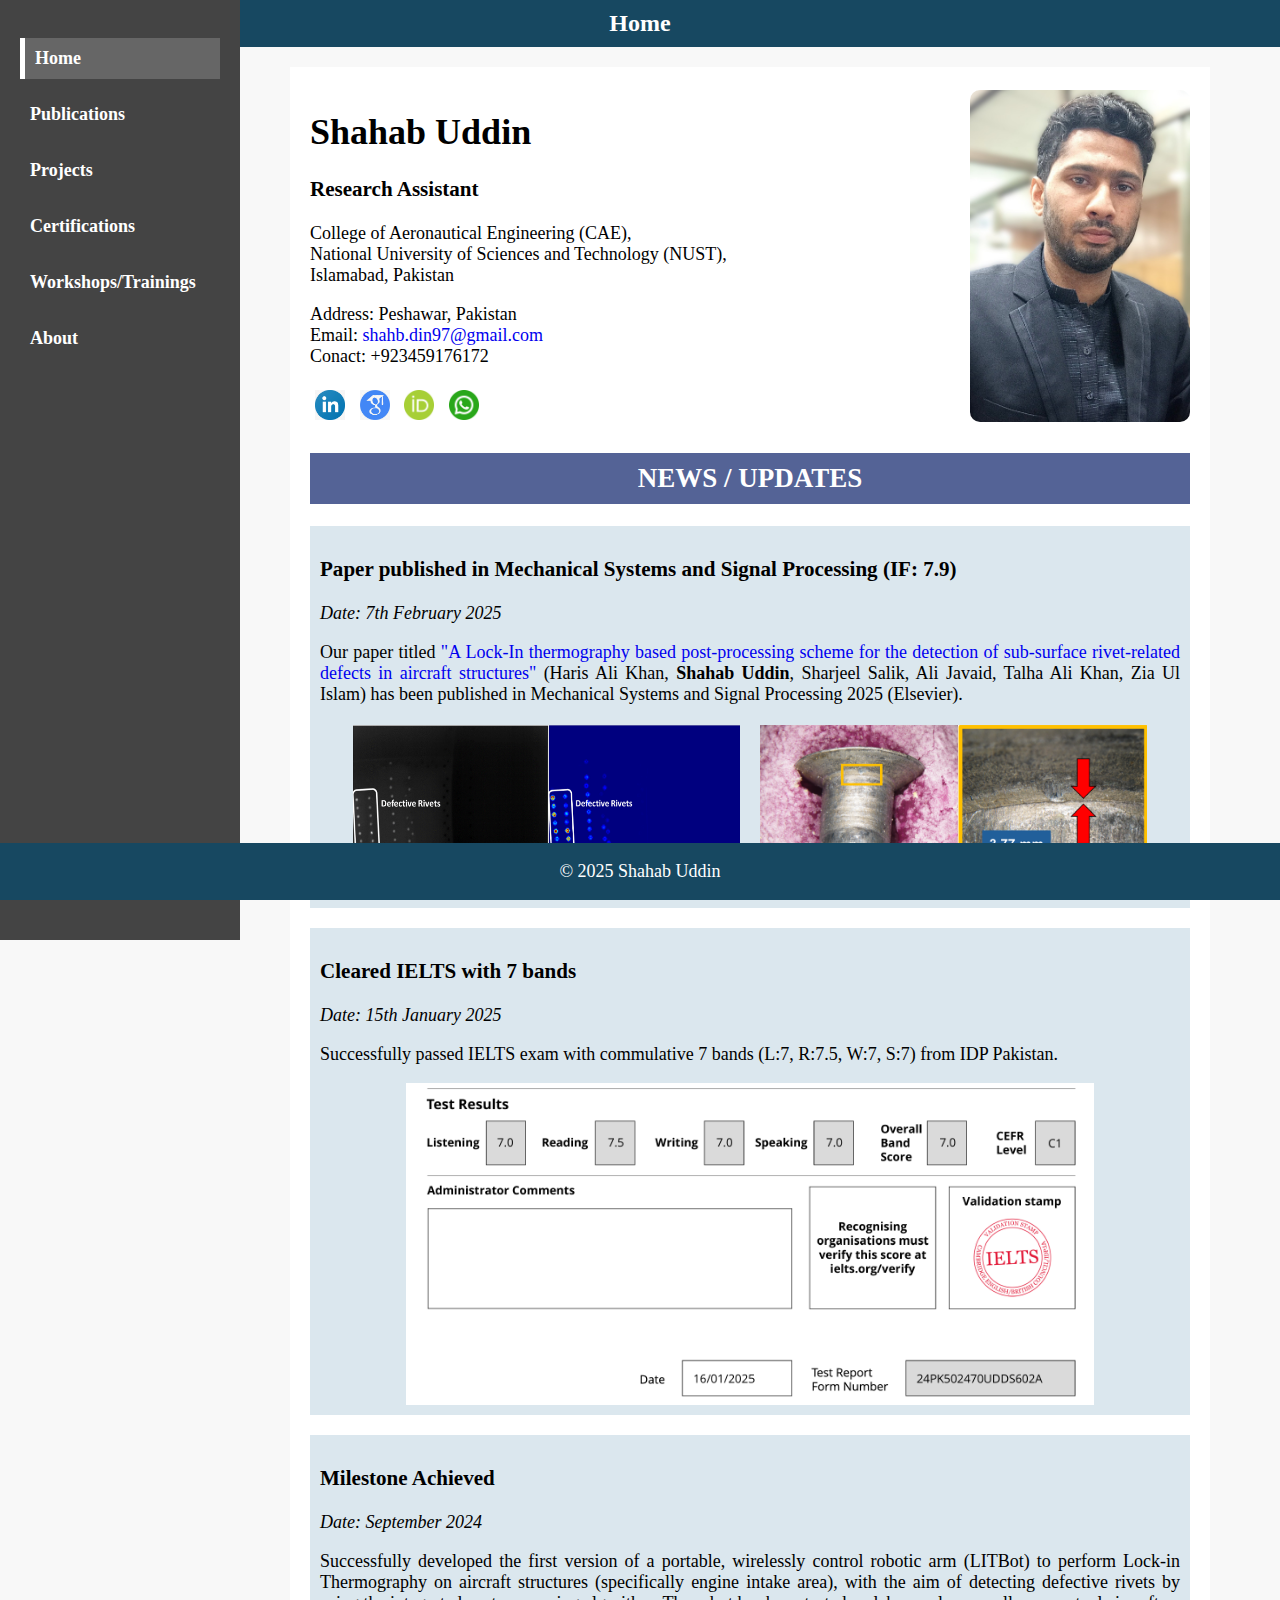
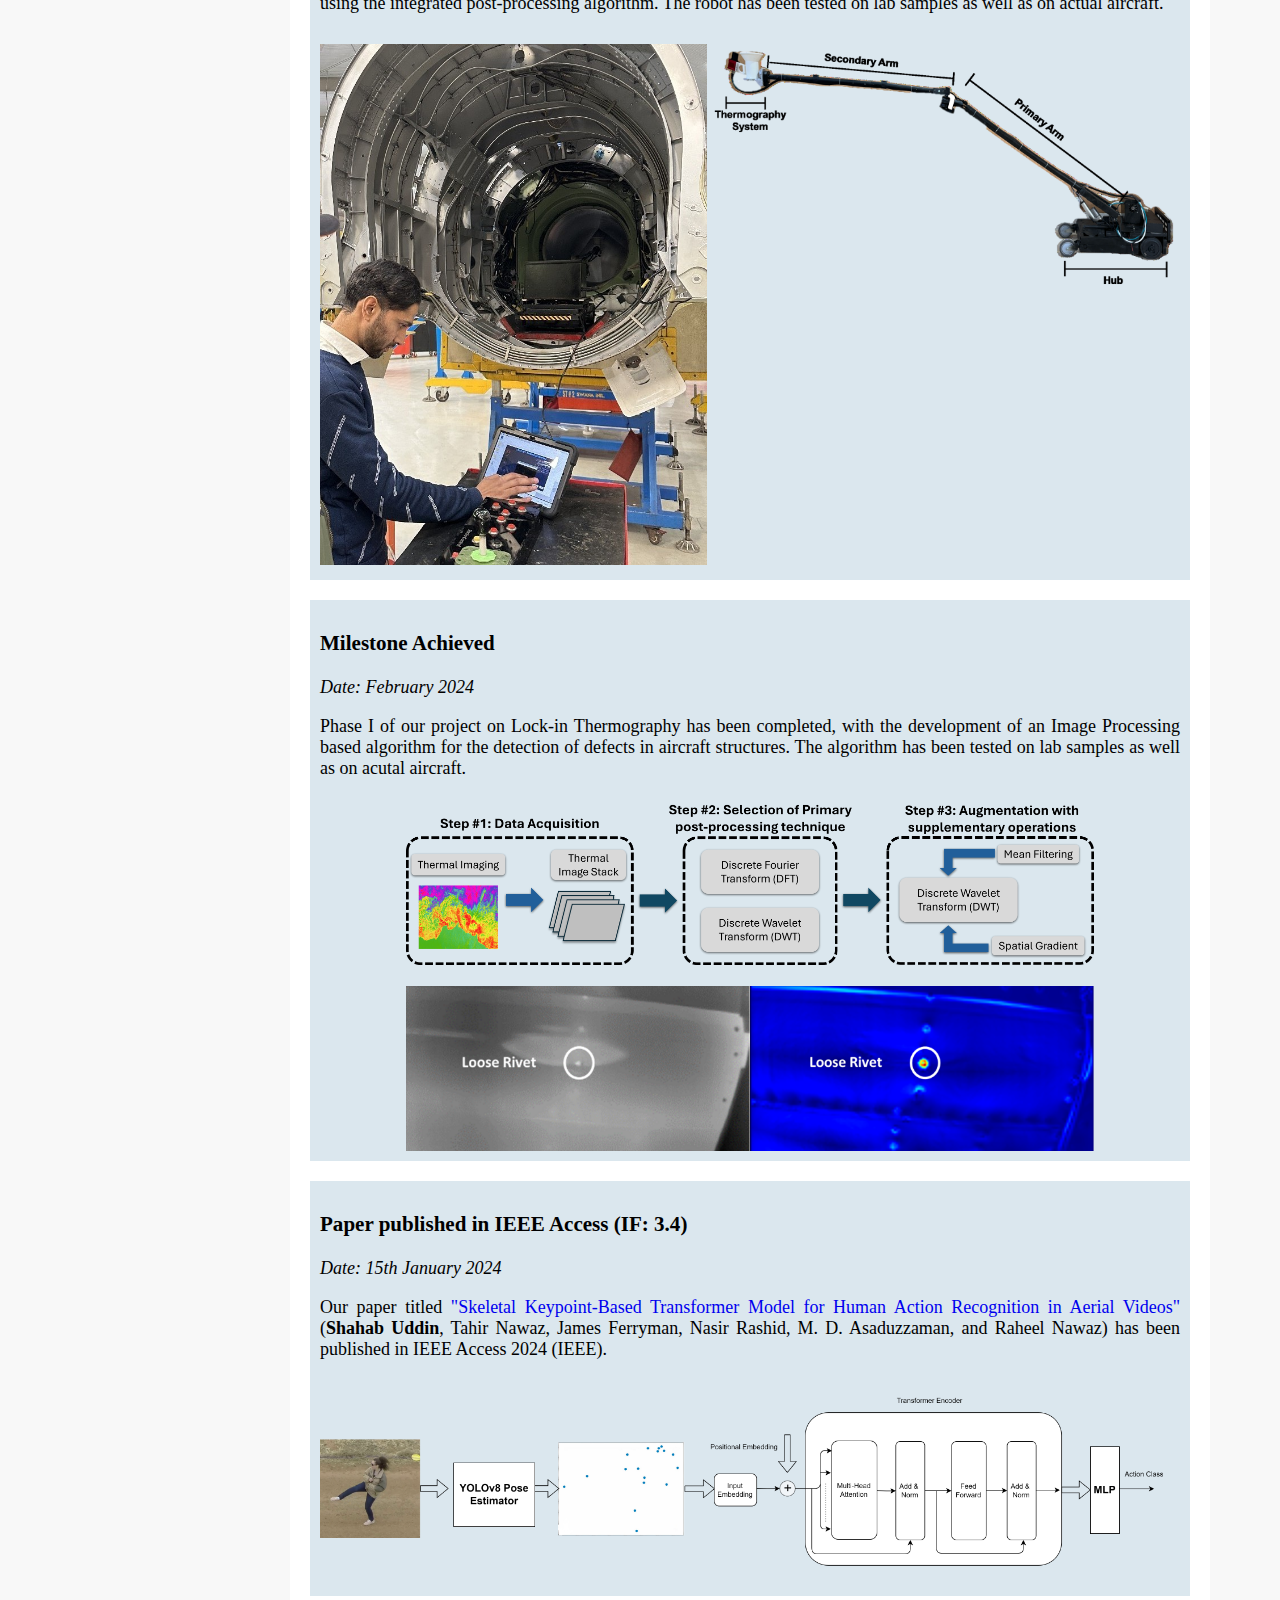
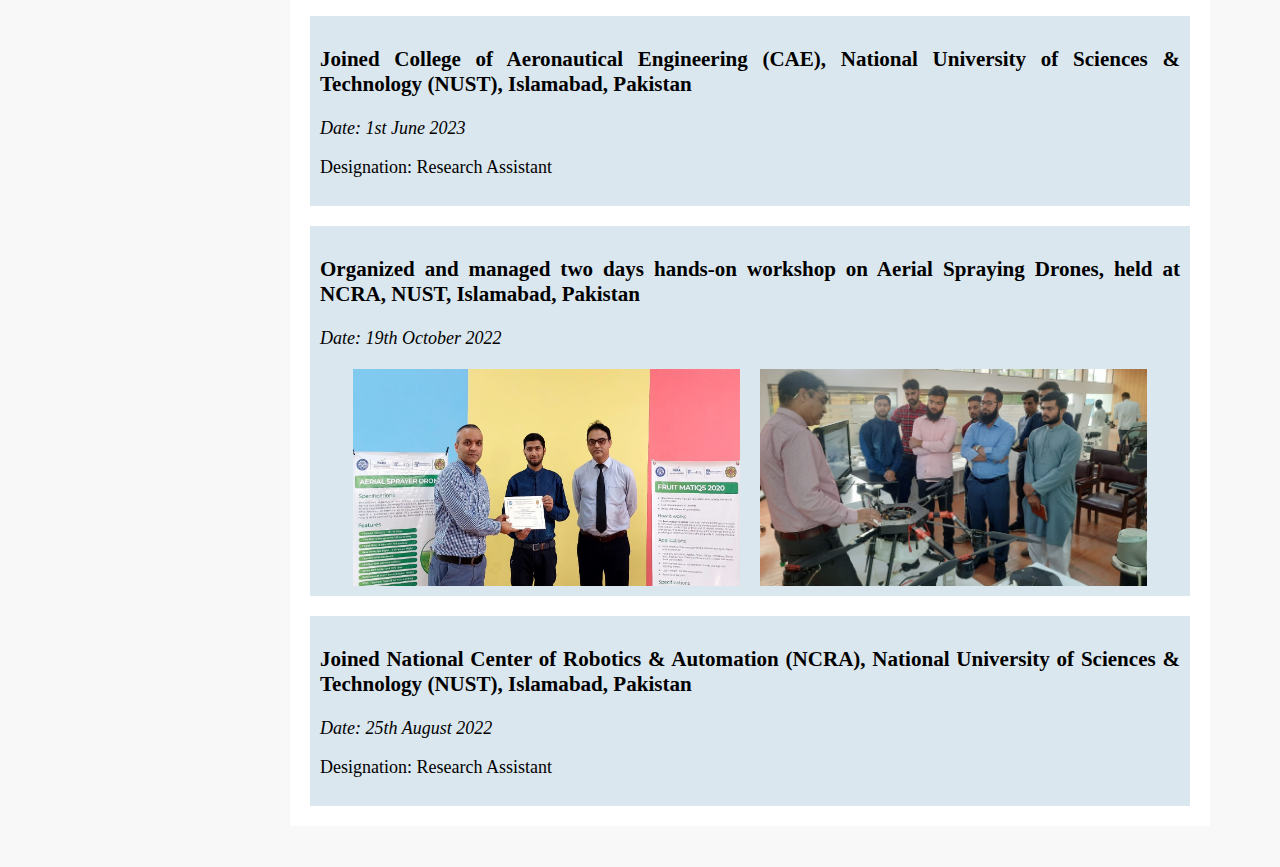
==== commit f2563845: "project infor updated" ====
--- a/index.html
+++ b/index.html
@@ -14,7 +14,7 @@
 </head>
 <body>
     <header>
-        <div class="top-bar"><button class="menu-btn" onclick="toggleSidebar()">☰</button>Home</div>
+        <div class="top-bar"><button class="menu-btn" onclick="toggleSidebar()" style="color: white;">☰</button>Home</div>
     </header>
     
     <main>
--- a/styles.css
+++ b/styles.css
@@ -192,7 +192,7 @@
     }
 
     .profile-picture img {
-        width: 120px;
+        width: 110px;
         height: auto;
     }
 
